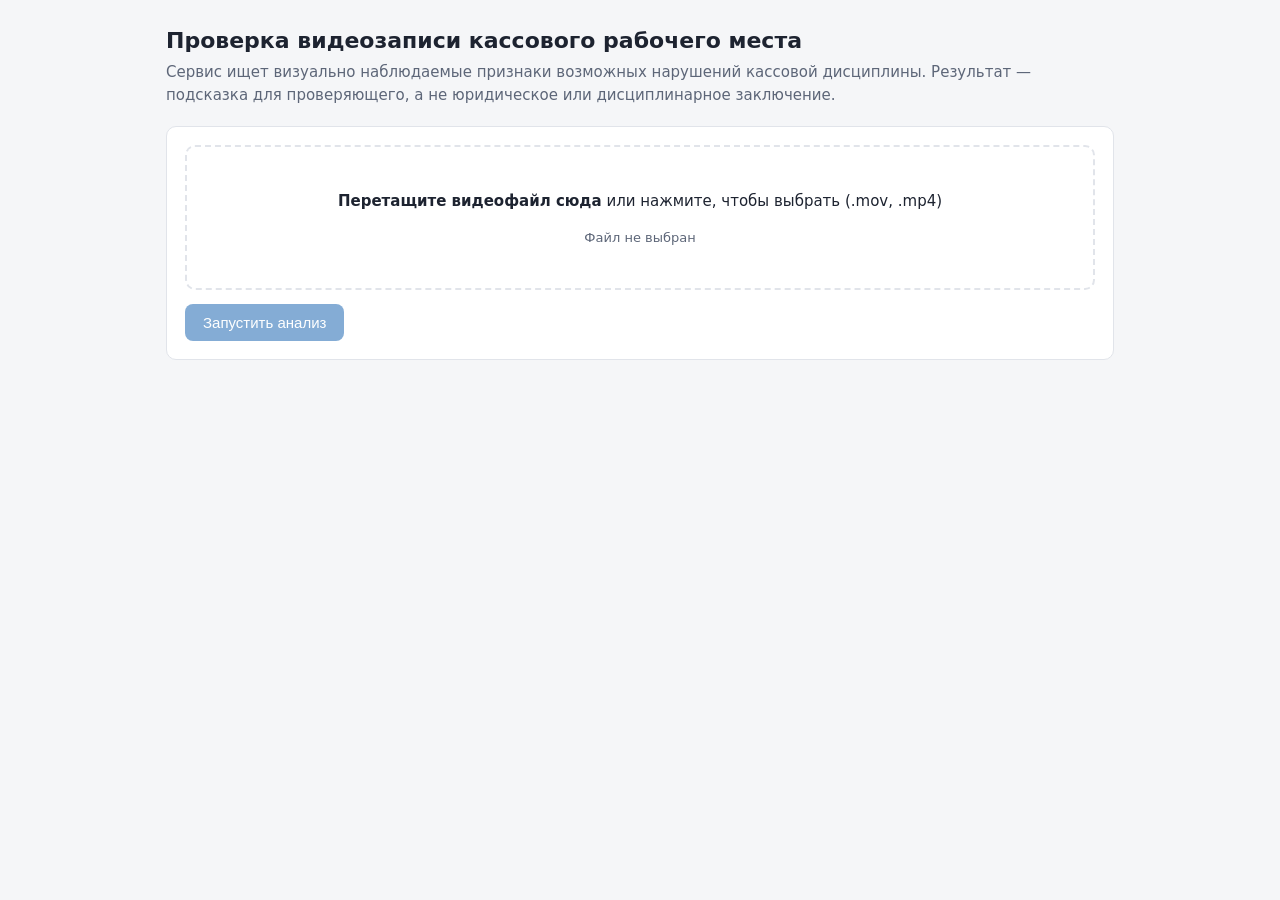
==== app/static/index.html @ f6ee225b "ForteBank Datathon 26: local AI service for cash-desk video review FastAPI service (jury API with X-" ====
<!doctype html>
<html lang="ru">
<head>
<meta charset="utf-8">
<meta name="viewport" content="width=device-width, initial-scale=1">
<title>Проверка кассовой дисциплины</title>
<style>
  :root { --bg:#f5f6f8; --card:#fff; --ink:#1d2330; --muted:#5d6678; --line:#e1e4ea;
          --ok:#1e7a46; --ok-bg:#e6f4ec; --warn:#a4231c; --warn-bg:#fbe9e7; --accent:#0b5cad; }
  @media (prefers-color-scheme: dark) {
    :root { --bg:#14171c; --card:#1d2128; --ink:#e7eaf0; --muted:#a2abbb; --line:#2f3540;
            --ok:#6fd39b; --ok-bg:#163223; --warn:#ff8f85; --warn-bg:#3a1c1a; --accent:#6aa9ff; }
  }
  * { box-sizing: border-box; }
  body { margin:0; font:15px/1.5 system-ui, -apple-system, "Segoe UI", Roboto, sans-serif; background:var(--bg); color:var(--ink); }
  main { max-width: 980px; margin: 0 auto; padding: 24px 16px 64px; }
  h1 { font-size: 22px; margin: 0 0 4px; }
  .sub { color: var(--muted); margin: 0 0 20px; }
  .card { background: var(--card); border: 1px solid var(--line); border-radius: 10px; padding: 18px; margin-bottom: 16px; }
  .drop { border: 2px dashed var(--line); border-radius: 10px; padding: 28px; text-align: center; cursor: pointer; }
  .drop.over { border-color: var(--accent); }
  button { background: var(--accent); color: #fff; border: 0; border-radius: 8px; padding: 10px 18px; font-size: 15px; cursor: pointer; }
  button:disabled { opacity: .5; cursor: default; }
  .bar { height: 8px; background: var(--line); border-radius: 4px; overflow: hidden; margin: 10px 0 6px; }
  .bar > div { height: 100%; width: 0; background: var(--accent); transition: width .4s; }
  .verdict { font-size: 20px; font-weight: 600; padding: 14px 16px; border-radius: 8px; }
  .verdict.ok { background: var(--ok-bg); color: var(--ok); }
  .verdict.bad { background: var(--warn-bg); color: var(--warn); }
  .viol h3 { margin: 0 0 6px; font-size: 17px; }
  .meta { color: var(--muted); font-size: 14px; margin-bottom: 8px; }
  .frames { display: flex; gap: 10px; flex-wrap: wrap; margin: 10px 0; }
  .frames figure { margin: 0; flex: 1 1 200px; max-width: 300px; }
  .frames img { width: 100%; border-radius: 6px; border: 1px solid var(--line); cursor: zoom-in; }
  .frames figcaption { font-size: 13px; color: var(--muted); }
  .rule { font-size: 14px; background: var(--bg); border-radius: 6px; padding: 8px 10px; margin-top: 8px; }
  .rule a { color: var(--accent); word-break: break-all; }
  .note { font-size: 13px; color: var(--muted); }
  .err { color: var(--warn); }
  dialog { border: 0; padding: 0; background: transparent; max-width: 95vw; }
  dialog img { max-width: 95vw; max-height: 92vh; border-radius: 8px; }
  dialog::backdrop { background: rgba(0,0,0,.75); }
</style>
</head>
<body>
<main>
  <h1>Проверка видеозаписи кассового рабочего места</h1>
  <p class="sub">Сервис ищет визуально наблюдаемые признаки возможных нарушений кассовой дисциплины. Результат — подсказка для проверяющего, а не юридическое или дисциплинарное заключение.</p>

  <section class="card" id="upload">
    <div class="drop" id="drop">
      <p><b>Перетащите видеофайл сюда</b> или нажмите, чтобы выбрать (.mov, .mp4)</p>
      <input type="file" id="file" accept=".mov,.mp4,.m4v,.avi,.mkv,video/*" hidden>
      <p class="note" id="fname">Файл не выбран</p>
    </div>
    <p style="margin:14px 0 0"><button id="go" disabled>Запустить анализ</button></p>
  </section>

  <section class="card" id="status" hidden>
    <div id="stage">Загрузка файла…</div>
    <div class="bar"><div id="barfill"></div></div>
    <div class="note" id="statnote"></div>
  </section>

  <section id="result" hidden></section>
</main>
<dialog id="zoom"><img id="zoomimg" alt="Кадр-доказательство"></dialog>

<script>
const $ = (id) => document.getElementById(id);
let chosen = null, timer = null;

function mmss(sec) {
  const s = Math.max(0, Math.round(sec)); const m = Math.floor(s / 60);
  return `${String(m).padStart(2, "0")}:${String(s % 60).padStart(2, "0")}`;
}
function esc(t) { return String(t ?? "").replace(/[&<>"]/g, c => ({"&":"&amp;","<":"&lt;",">":"&gt;",'"':"&quot;"}[c])); }

function pick(f) { chosen = f; $("fname").textContent = f ? `${f.name} (${(f.size/1048576).toFixed(1)} МБ)` : "Файл не выбран"; $("go").disabled = !f; }
$("drop").onclick = () => $("file").click();
$("file").onchange = (e) => pick(e.target.files[0]);
["dragover","dragenter"].forEach(ev => $("drop").addEventListener(ev, e => { e.preventDefault(); $("drop").classList.add("over"); }));
["dragleave","drop"].forEach(ev => $("drop").addEventListener(ev, e => { e.preventDefault(); $("drop").classList.remove("over"); }));
$("drop").addEventListener("drop", e => pick(e.dataTransfer.files[0]));

const STAGES = { queued: "В очереди", analyzing: "Анализ видео", decoding: "Чтение видео", perception: "Поиск людей и предметов",
                 scene: "Определение рабочего места", checks: "Проверка признаков нарушений", report: "Формирование отчёта" };

$("go").onclick = async () => {
  if (!chosen) return;
  $("go").disabled = true; $("result").hidden = true; $("status").hidden = false;
  $("stage").textContent = "Загрузка файла…"; $("barfill").style.width = "3%"; $("statnote").textContent = "";
  const fd = new FormData(); fd.append("file", chosen);
  try {
    const r = await fetch("/ui/analyze", { method: "POST", body: fd });
    const j = await r.json();
    if (!r.ok) throw new Error(j.detail || r.statusText);
    poll(j.job_id);
  } catch (e) { fail(`Не удалось загрузить файл: ${e.message}`); }
};

function poll(id) {
  clearTimeout(timer);
  timer = setTimeout(async () => {
    try {
      const r = await fetch(`/ui/jobs/${id}`); const j = await r.json();
      if (!r.ok) throw new Error(j.detail || r.statusText);
      if (j.status === "processing") {
        $("stage").textContent = STAGES[j.stage] || "Анализ видео";
        $("barfill").style.width = `${Math.max(5, (j.progress || 0) * 100)}%`;
        $("statnote").textContent = (j.queue_position ? `Позиция в очереди: ${j.queue_position}. ` : "") + `Прошло ${j.elapsed_sec || 0} с.`;
        poll(id);
      } else if (j.status === "done") { $("barfill").style.width = "100%"; render(j); }
      else fail(`Обработка не удалась: ${j.error || "неизвестная ошибка"}`);
    } catch (e) { fail(`Ошибка связи с сервисом: ${e.message}`); }
  }, 1500);
}

function fail(msg) { $("stage").innerHTML = `<span class="err">${esc(msg)}</span>`; $("go").disabled = !chosen; }

function render(j) {
  $("status").hidden = true; $("go").disabled = false;
  const v = j.violations || [];
  let h = `<div class="card"><div class="verdict ${j.verdict === "violation" ? "bad" : "ok"}">${
    j.verdict === "violation" ? "Обнаружены признаки возможных нарушений" : "Нарушение не обнаружено"}</div>`;
  if (j.partial) h += `<p class="note">Анализ завершён частично из-за ограничения по времени — часть проверок не выполнена.</p>`;
  if (j.verdict === "violation") h += `<p class="note">Найдено событий: ${v.length}. Проверьте каждое по кадрам и таймкоду.</p>`;
  h += `</div>`;
  v.forEach((x, i) => {
    const refs = (x.rule && x.rule.references) || [];
    h += `<div class="card viol"><h3>${i + 1}. ${esc(x.type)}</h3>
      <div class="meta">Таймкод: <b>${mmss(x.timecode_sec)}</b> (${x.timecode_sec} с)${x.confidence != null ? ` · уверенность: ${Math.round(x.confidence * 100)}%` : ""}</div>
      <div>${esc(x.description.split(/ (Правило|Возможное нарушение требований|Косвенно связано с требованием|Нормативное основание)/)[0])}</div>
      <div class="frames">${(x.evidence_frames || []).map(f => `<figure><img src="data:image/jpeg;base64,${f.image_base64}" alt="Кадр ${mmss(f.timestamp_sec)}"><figcaption>Кадр ${mmss(f.timestamp_sec)} (${f.timestamp_sec} с)</figcaption></figure>`).join("")}</div>
      <div class="rule"><b>Правило и источник:</b> ${refs.length ? refs.map(r => `${esc(r.document)}, ${esc(r.clause)} — ${esc(r.summary)} <a href="${esc(r.url)}" target="_blank" rel="noopener">${esc(r.url)}</a>`).join("<br>") : "нормативное основание не верифицировано"}
      ${x.rule && x.rule.grounding === "weak" ? `<br><span class="note">Основание косвенное или по толкованию.</span>` : ""}</div></div>`;
  });
  $("result").innerHTML = h; $("result").hidden = false;
  document.querySelectorAll(".frames img").forEach(img => img.onclick = () => { $("zoomimg").src = img.src; $("zoom").showModal(); });
}
$("zoom").onclick = () => $("zoom").close();
</script>
</body>
</html>
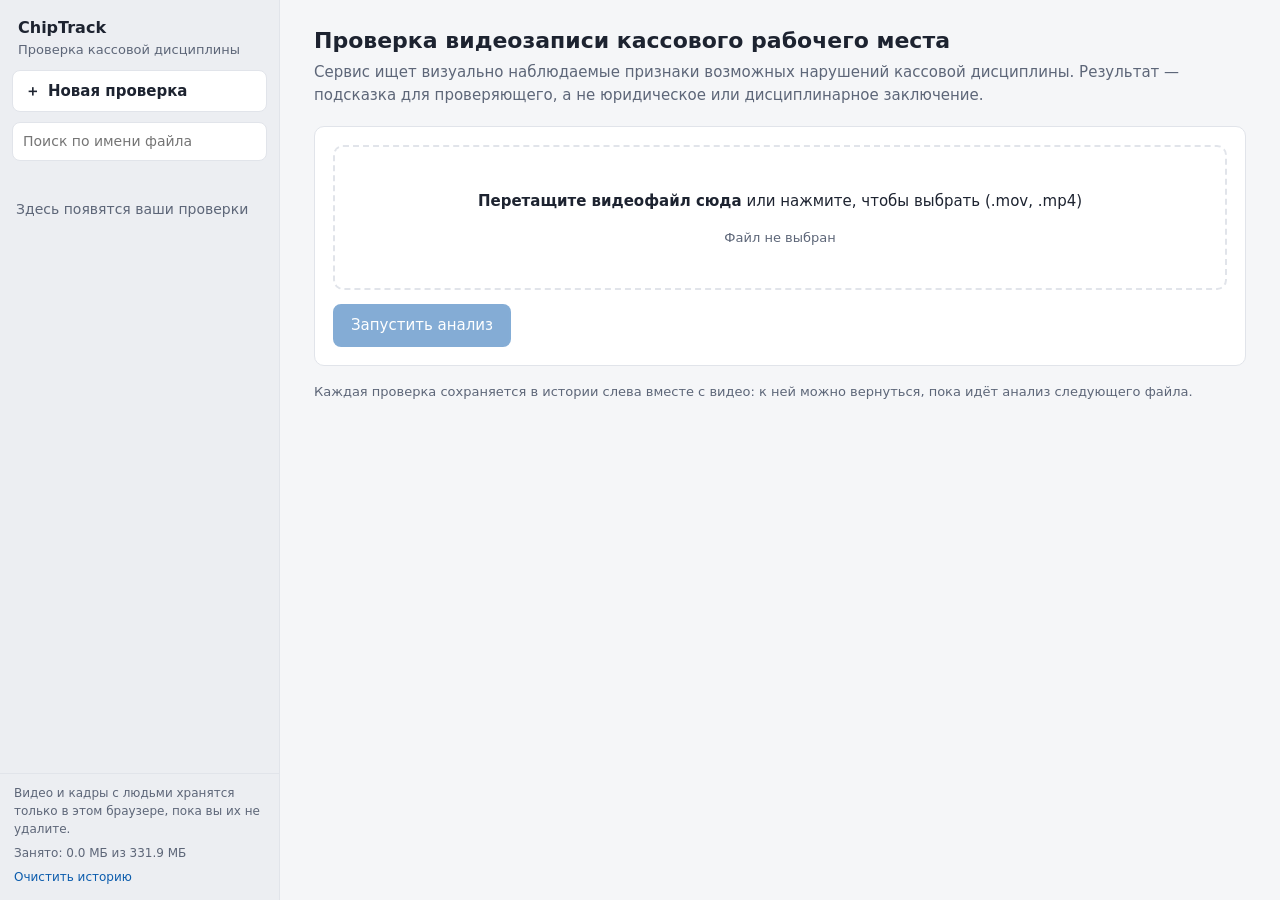
==== commit c66bca38: "Reviewer UI: check history sidebar with saved videos; harden UI origin - Every upload becomes a chec" ====
--- a/app/static/index.html
+++ b/app/static/index.html
@@ -6,138 +6,727 @@
 <title>Проверка кассовой дисциплины</title>
 <style>
   :root { --bg:#f5f6f8; --card:#fff; --ink:#1d2330; --muted:#5d6678; --line:#e1e4ea;
-          --ok:#1e7a46; --ok-bg:#e6f4ec; --warn:#a4231c; --warn-bg:#fbe9e7; --accent:#0b5cad; }
+          --ok:#1e7a46; --ok-bg:#e6f4ec; --warn:#a4231c; --warn-bg:#fbe9e7; --part:#8a5300; --part-bg:#fdf1dc; --accent:#0b5cad;
+          --side:#eceef2; --hover:rgba(20,30,50,.06); --active:#dce3ee; }
   @media (prefers-color-scheme: dark) {
     :root { --bg:#14171c; --card:#1d2128; --ink:#e7eaf0; --muted:#a2abbb; --line:#2f3540;
-            --ok:#6fd39b; --ok-bg:#163223; --warn:#ff8f85; --warn-bg:#3a1c1a; --accent:#6aa9ff; }
+            --ok:#6fd39b; --ok-bg:#163223; --warn:#ff8f85; --warn-bg:#3a1c1a; --part:#ffc56b; --part-bg:#3a2c12; --accent:#6aa9ff;
+            --side:#101317; --hover:rgba(255,255,255,.05); --active:#262d38; }
   }
   * { box-sizing: border-box; }
-  body { margin:0; font:15px/1.5 system-ui, -apple-system, "Segoe UI", Roboto, sans-serif; background:var(--bg); color:var(--ink); }
-  main { max-width: 980px; margin: 0 auto; padding: 24px 16px 64px; }
+  [hidden] { display: none !important; }
+  html, body { height: 100%; }
+  body { margin:0; font:15px/1.5 system-ui, -apple-system, "Segoe UI", Roboto, sans-serif; background:var(--bg); color:var(--ink); overflow:hidden; }
+  .app { display: grid; grid-template-columns: 280px minmax(0, 1fr); height: 100vh; height: 100dvh; }
+
+  /* ---- history sidebar ---- */
+  aside { background: var(--side); border-right: 1px solid var(--line); display: flex; flex-direction: column; min-height: 0; }
+  .side-head { padding: 16px 12px 8px; display: flex; flex-direction: column; gap: 10px; }
+  .brand { font-weight: 700; font-size: 16px; padding: 0 6px; }
+  .brand span { color: var(--muted); font-weight: 400; font-size: 13px; display: block; }
+  .new { display: flex; align-items: center; gap: 8px; width: 100%; background: var(--card); color: var(--ink); border: 1px solid var(--line);
+         border-radius: 8px; padding: 9px 12px; font: inherit; font-weight: 600; cursor: pointer; }
+  .new:hover { border-color: var(--accent); }
+  #search { width: 100%; padding: 8px 10px; border: 1px solid var(--line); border-radius: 8px; background: var(--card); color: var(--ink); font: inherit; font-size: 14px; }
+  #list { flex: 1; overflow-y: auto; padding: 0 8px 12px; }
+  .group { font-size: 12px; font-weight: 600; color: var(--muted); padding: 14px 8px 4px; }
+  .empty { color: var(--muted); font-size: 14px; padding: 16px 8px; }
+  .item { display: flex; align-items: center; border-radius: 8px; }
+  .item:hover { background: var(--hover); }
+  .item.active { background: var(--active); }
+  .item a { flex: 1; min-width: 0; display: flex; align-items: center; gap: 10px; padding: 8px 4px 8px 8px; color: inherit; text-decoration: none; border-radius: 8px; }
+  .txt { min-width: 0; flex: 1; }
+  .name { display: block; white-space: nowrap; overflow: hidden; text-overflow: ellipsis; font-size: 14px; }
+  .sub { display: block; font-size: 12px; color: var(--muted); white-space: nowrap; overflow: hidden; text-overflow: ellipsis; }
+  .dot { width: 10px; height: 10px; border-radius: 50%; flex: none; background: var(--muted); }
+  .dot.bad { background: var(--warn); } .dot.ok { background: var(--ok); } .dot.part { background: var(--part); }
+  .dot.fail { background: transparent; border: 2px solid var(--muted); }
+  .dot.run { background: transparent; border: 2px solid var(--accent); border-top-color: transparent; animation: spin 1s linear infinite; }
+  @keyframes spin { to { transform: rotate(360deg); } }
+  .unseen { width: 7px; height: 7px; border-radius: 50%; background: var(--accent); flex: none; }
+  .del { opacity: 0; background: none; border: 0; color: var(--muted); padding: 4px 8px; margin-right: 4px; border-radius: 6px; font-size: 18px; line-height: 1; cursor: pointer; }
+  .item:hover .del, .item:focus-within .del, .item.active .del { opacity: 1; }
+  .del:hover { color: var(--warn); background: var(--hover); }
+  @media (hover: none) { .del { opacity: 1; } }
+  .side-foot { border-top: 1px solid var(--line); padding: 10px 14px 14px; font-size: 12px; color: var(--muted); }
+  .side-foot p { margin: 0 0 6px; }
+  .link { background: none; border: 0; padding: 0; color: var(--accent); font: inherit; cursor: pointer; }
+
+  /* ---- main area ---- */
+  main { overflow-y: auto; min-width: 0; }
+  .wrap { max-width: 980px; margin: 0 auto; padding: 24px 24px 64px; }
+  .top { display: none; }
   h1 { font-size: 22px; margin: 0 0 4px; }
-  .sub { color: var(--muted); margin: 0 0 20px; }
+  h2 { font-size: 20px; margin: 0; overflow-wrap: anywhere; }
+  .sub-h { color: var(--muted); margin: 0 0 20px; }
   .card { background: var(--card); border: 1px solid var(--line); border-radius: 10px; padding: 18px; margin-bottom: 16px; }
   .drop { border: 2px dashed var(--line); border-radius: 10px; padding: 28px; text-align: center; cursor: pointer; }
-  .drop.over { border-color: var(--accent); }
-  button { background: var(--accent); color: #fff; border: 0; border-radius: 8px; padding: 10px 18px; font-size: 15px; cursor: pointer; }
-  button:disabled { opacity: .5; cursor: default; }
+  .drop.over, .drop:hover { border-color: var(--accent); }
+  .btn { background: var(--accent); color: #fff; border: 0; border-radius: 8px; padding: 10px 18px; font: inherit; cursor: pointer; }
+  .btn:disabled { opacity: .5; cursor: default; }
   .bar { height: 8px; background: var(--line); border-radius: 4px; overflow: hidden; margin: 10px 0 6px; }
   .bar > div { height: 100%; width: 0; background: var(--accent); transition: width .4s; }
+  .check-head { margin-bottom: 14px; }
+  /* ---- test mode (FORTE_DUMMY=1): fake results must never pass for real ones ---- */
+  .sticky { position: sticky; top: 0; z-index: 5; }
+  .testbar { background: repeating-linear-gradient(-45deg, #f5c518 0 14px, #1d2330 14px 28px); padding: 4px; }
+  .testbar div { background: #f5c518; color: #1d2330; font-weight: 700; text-align: center; padding: 8px 12px; border-radius: 4px; font-size: 14px; }
+  .testbar.inline { border-radius: 8px; margin-bottom: 12px; }
+  .testtag { flex: none; background: #f5c518; color: #1d2330; font-size: 10px; font-weight: 700; letter-spacing: .04em; padding: 1px 5px; border-radius: 4px; }
+  .dot.test { background: repeating-linear-gradient(-45deg, #f5c518 0 3px, #1d2330 3px 6px); border: 1px solid #f5c518; }
   .verdict { font-size: 20px; font-weight: 600; padding: 14px 16px; border-radius: 8px; }
   .verdict.ok { background: var(--ok-bg); color: var(--ok); }
   .verdict.bad { background: var(--warn-bg); color: var(--warn); }
+  .verdict.part { background: var(--part-bg); color: var(--part); }
   .viol h3 { margin: 0 0 6px; font-size: 17px; }
+  .viol.flash { outline: 2px solid var(--accent); outline-offset: 2px; }
   .meta { color: var(--muted); font-size: 14px; margin-bottom: 8px; }
   .frames { display: flex; gap: 10px; flex-wrap: wrap; margin: 10px 0; }
   .frames figure { margin: 0; flex: 1 1 200px; max-width: 300px; }
   .frames img { width: 100%; border-radius: 6px; border: 1px solid var(--line); cursor: zoom-in; }
-  .frames figcaption { font-size: 13px; color: var(--muted); }
+  .frames figcaption { font-size: 13px; color: var(--muted); margin-top: 4px; }
   .rule { font-size: 14px; background: var(--bg); border-radius: 6px; padding: 8px 10px; margin-top: 8px; }
   .rule a { color: var(--accent); word-break: break-all; }
   .note { font-size: 13px; color: var(--muted); }
-  .err { color: var(--warn); }
+  .err { color: var(--warn); margin: 0 0 10px; }
+
+  /* ---- player + violation timeline ---- */
+  .player { padding: 12px; }
+  .player video { width: 100%; max-height: 58vh; background: #000; border-radius: 8px; display: block; }
+  .track { position: relative; height: 14px; margin: 14px 6px 4px; background: var(--line); border-radius: 4px; cursor: pointer; }
+  .head { position: absolute; top: -3px; bottom: -3px; width: 2px; background: var(--ink); pointer-events: none; }
+  .mark { position: absolute; top: -5px; width: 12px; height: 24px; transform: translateX(-50%); background: var(--warn);
+          border: 2px solid var(--card); border-radius: 4px; padding: 0; cursor: pointer; }
+  .mark:hover, .mark:focus-visible { transform: translateX(-50%) scale(1.2); }
+  .tc { background: var(--bg); color: var(--accent); border: 1px solid var(--line); border-radius: 6px; padding: 1px 8px;
+        font: 600 14px/1.5 system-ui, -apple-system, "Segoe UI", Roboto, sans-serif; font-variant-numeric: tabular-nums; cursor: pointer; }
+  .tc:hover { border-color: var(--accent); }
+  .frames .tc { font-size: 13px; }
+  .novideo .tc { cursor: default; color: var(--ink); border-color: transparent; }
+
   dialog { border: 0; padding: 0; background: transparent; max-width: 95vw; }
   dialog img { max-width: 95vw; max-height: 92vh; border-radius: 8px; }
   dialog::backdrop { background: rgba(0,0,0,.75); }
+  #toast { position: fixed; left: 50%; bottom: 20px; transform: translateX(-50%); background: var(--ink); color: var(--bg); padding: 10px 16px;
+           border-radius: 8px; font-size: 14px; max-width: calc(100vw - 32px); opacity: 0; pointer-events: none; transition: opacity .2s; z-index: 30; }
+  #toast.show { opacity: 1; }
+  #scrim { display: none; }
+
+  /* ---- phone: the history becomes a drawer ---- */
+  @media (max-width: 800px) {
+    .app { grid-template-columns: minmax(0, 1fr); }
+    aside { position: fixed; inset: 0 auto 0 0; width: min(300px, 85vw); z-index: 20; transform: translateX(-100%); transition: transform .2s; }
+    aside.open { transform: none; box-shadow: 0 0 40px rgba(0,0,0,.3); }
+    #scrim.open { display: block; position: fixed; inset: 0; background: rgba(0,0,0,.4); z-index: 10; }
+    .top { display: flex; align-items: center; gap: 10px; position: sticky; top: 0; z-index: 5; background: var(--bg);
+           border-bottom: 1px solid var(--line); padding: 8px 16px; }
+    .top button { background: none; border: 1px solid var(--line); color: var(--ink); border-radius: 8px; padding: 4px 10px; font-size: 18px; cursor: pointer; }
+    .top span { font-weight: 600; white-space: nowrap; overflow: hidden; text-overflow: ellipsis; }
+    .wrap { padding: 16px 16px 48px; }
+  }
 </style>
 </head>
 <body>
-<main>
-  <h1>Проверка видеозаписи кассового рабочего места</h1>
-  <p class="sub">Сервис ищет визуально наблюдаемые признаки возможных нарушений кассовой дисциплины. Результат — подсказка для проверяющего, а не юридическое или дисциплинарное заключение.</p>
-
-  <section class="card" id="upload">
-    <div class="drop" id="drop">
-      <p><b>Перетащите видеофайл сюда</b> или нажмите, чтобы выбрать (.mov, .mp4)</p>
-      <input type="file" id="file" accept=".mov,.mp4,.m4v,.avi,.mkv,video/*" hidden>
-      <p class="note" id="fname">Файл не выбран</p>
+<div class="app">
+  <aside id="side" aria-label="История проверок">
+    <div class="side-head">
+      <div class="brand">ChipTrack<span>Проверка кассовой дисциплины</span></div>
+      <button class="new" id="newBtn"><span aria-hidden="true">＋</span> Новая проверка</button>
+      <input type="search" id="search" placeholder="Поиск по имени файла" aria-label="Поиск по истории">
     </div>
-    <p style="margin:14px 0 0"><button id="go" disabled>Запустить анализ</button></p>
-  </section>
-
-  <section class="card" id="status" hidden>
-    <div id="stage">Загрузка файла…</div>
-    <div class="bar"><div id="barfill"></div></div>
-    <div class="note" id="statnote"></div>
-  </section>
-
-  <section id="result" hidden></section>
-</main>
+    <nav id="list"></nav>
+    <div class="side-foot">
+      <p>Видео и кадры с людьми хранятся только в этом браузере, пока вы их не удалите.</p>
+      <p id="usage"></p>
+      <p id="storeNote" class="err"></p>
+      <button class="link" id="clearAll">Очистить историю</button>
+    </div>
+  </aside>
+  <div id="scrim"></div>
+
+  <main id="main">
+    <div class="sticky">
+      <div class="testbar" id="testBar" role="alert" hidden><div>ТЕСТОВЫЙ РЕЖИМ — модели не загружены, сервис выдаёт фиктивные результаты. Не используйте их для оценки.</div></div>
+      <header class="top"><button id="menu" aria-label="Открыть историю">☰</button><span id="topTitle">Новая проверка</span></header>
+    </div>
+
+    <div class="wrap" id="viewNew">
+      <h1>Проверка видеозаписи кассового рабочего места</h1>
+      <p class="sub-h">Сервис ищет визуально наблюдаемые признаки возможных нарушений кассовой дисциплины. Результат — подсказка для проверяющего, а не юридическое или дисциплинарное заключение.</p>
+      <section class="card">
+        <div class="drop" id="drop" role="button" tabindex="0">
+          <p><b>Перетащите видеофайл сюда</b> или нажмите, чтобы выбрать (.mov, .mp4)</p>
+          <input type="file" id="file" accept=".mov,.mp4,.m4v,.avi,.mkv,video/*" hidden>
+          <p class="note" id="fname">Файл не выбран</p>
+        </div>
+        <p style="margin:14px 0 0"><button class="btn" id="go" disabled>Запустить анализ</button></p>
+      </section>
+      <p class="note">Каждая проверка сохраняется в истории слева вместе с видео: к ней можно вернуться, пока идёт анализ следующего файла.</p>
+    </div>
+
+    <div class="wrap" id="viewCheck" hidden>
+      <div class="check-head"><h2 id="cTitle"></h2><div class="meta" id="cMeta"></div></div>
+      <section class="card player" id="player">
+        <video id="vid" controls playsinline preload="metadata"></video>
+        <div class="track" id="track" title="Метки — найденные события; нажмите, чтобы перейти"></div>
+        <p class="note" id="vidNote"></p>
+      </section>
+      <section class="card" id="cStatus" hidden>
+        <p class="err" id="cErr" hidden></p>
+        <div id="stage"></div>
+        <div class="bar" id="bar"><div id="barfill"></div></div>
+        <div class="note" id="statnote"></div>
+        <button class="btn" id="rerun" hidden>Проверить заново</button>
+      </section>
+      <section id="cResult"></section>
+    </div>
+  </main>
+</div>
 <dialog id="zoom"><img id="zoomimg" alt="Кадр-доказательство"></dialog>
+<div id="toast" role="status"></div>
 
 <script>
 const $ = (id) => document.getElementById(id);
-let chosen = null, timer = null;
 
 function mmss(sec) {
   const s = Math.max(0, Math.round(sec)); const m = Math.floor(s / 60);
   return `${String(m).padStart(2, "0")}:${String(s % 60).padStart(2, "0")}`;
 }
-function esc(t) { return String(t ?? "").replace(/[&<>"]/g, c => ({"&":"&amp;","<":"&lt;",">":"&gt;",'"':"&quot;"}[c])); }
-
-function pick(f) { chosen = f; $("fname").textContent = f ? `${f.name} (${(f.size/1048576).toFixed(1)} МБ)` : "Файл не выбран"; $("go").disabled = !f; }
-$("drop").onclick = () => $("file").click();
-$("file").onchange = (e) => pick(e.target.files[0]);
-["dragover","dragenter"].forEach(ev => $("drop").addEventListener(ev, e => { e.preventDefault(); $("drop").classList.add("over"); }));
-["dragleave","drop"].forEach(ev => $("drop").addEventListener(ev, e => { e.preventDefault(); $("drop").classList.remove("over"); }));
-$("drop").addEventListener("drop", e => pick(e.dataTransfer.files[0]));
+function esc(t) { return String(t ?? "").replace(/[&<>"']/g, c => ({"&":"&amp;","<":"&lt;",">":"&gt;",'"':"&quot;","'":"&#39;"}[c])); }
+function mb(b) { return b >= 2**30 ? `${(b / 2**30).toFixed(1)} ГБ` : `${(b / 2**20).toFixed(1)} МБ`; }
+function plural(n, one, few, many) {
+  const a = n % 10, b = n % 100;
+  return a === 1 && b !== 11 ? one : a >= 2 && a <= 4 && (b < 12 || b > 14) ? few : many;
+}
+function uid() { return crypto.randomUUID ? crypto.randomUUID() : Date.now().toString(36) + Math.random().toString(36).slice(2); }
+function when(ts) { return new Date(ts).toLocaleString("ru-RU", { day: "numeric", month: "short", hour: "2-digit", minute: "2-digit" }); }
+let toastTimer = null;
+function toast(msg) { $("toast").textContent = msg; $("toast").classList.add("show"); clearTimeout(toastTimer); toastTimer = setTimeout(() => $("toast").classList.remove("show"), 4000); }
+
+// ---- local store: IndexedDB ("checks": records with results, "videos": the uploaded files by check id).
+// Falls back to memory when the browser refuses IndexedDB (some private modes): the page still works, history is lost on close.
+const store = (() => {
+  let dbp = null, persistent = true;
+  const mem = { checks: new Map(), videos: new Map() };
+  function open() {
+    if (!dbp) dbp = new Promise((resolve) => {
+      let req;
+      try { req = indexedDB.open("chiptrack", 1); } catch { resolve(null); return; }
+      req.onupgradeneeded = () => {
+        const d = req.result;
+        if (!d.objectStoreNames.contains("checks")) d.createObjectStore("checks", { keyPath: "id" });
+        if (!d.objectStoreNames.contains("videos")) d.createObjectStore("videos");
+      };
+      req.onsuccess = () => {
+        const d = req.result;
+        // site data cleared or a newer schema opened elsewhere: drop the handle, the next call reopens
+        d.onversionchange = () => { d.close(); dbp = null; };
+        d.onclose = () => { dbp = null; };
+        resolve(d);
+      };
+      req.onerror = () => resolve(null);
+      req.onblocked = () => toast("Закройте другие вкладки сервиса: они мешают открыть историю.");
+    }).then(d => { if (!d) persistent = false; return d; });
+    return dbp;
+  }
+  function txn(d, names, mode, fn) {
+    return new Promise((resolve, reject) => {
+      const t = d.transaction(names, mode); const r = fn(t);
+      t.oncomplete = () => resolve(r ? r.result : undefined);
+      // t.error is only set once the transaction aborts; a failed request carries its own error
+      t.onerror = (e) => reject((e.target && e.target.error) || t.error || new Error("storage error"));
+      t.onabort = () => reject(t.error || new Error("transaction aborted"));
+    });
+  }
+  return {
+    get persistent() { return persistent; },
+    open,
+    async list() { const d = await open(); return d ? txn(d, "checks", "readonly", t => t.objectStore("checks").getAll()) : [...mem.checks.values()]; },
+    async put(rec) { const d = await open(); if (!d) { mem.checks.set(rec.id, structuredClone(rec)); return; } return txn(d, "checks", "readwrite", t => t.objectStore("checks").put(rec)); },
+    async putVideo(id, blob) { const d = await open(); if (!d) { mem.videos.set(id, blob); return; } return txn(d, "videos", "readwrite", t => t.objectStore("videos").put(blob, id)); },
+    async getVideo(id) { const d = await open(); return d ? txn(d, "videos", "readonly", t => t.objectStore("videos").get(id)) : mem.videos.get(id); },
+    async videoIds() { const d = await open(); return d ? txn(d, "videos", "readonly", t => t.objectStore("videos").getAllKeys()) : [...mem.videos.keys()]; },
+    async remove(id) {
+      const d = await open();
+      if (!d) { mem.checks.delete(id); mem.videos.delete(id); return; }
+      return txn(d, ["checks", "videos"], "readwrite", t => { t.objectStore("checks").delete(id); t.objectStore("videos").delete(id); });
+    },
+    async clear() {
+      const d = await open();
+      if (!d) { mem.checks.clear(); mem.videos.clear(); return; }
+      return txn(d, ["checks", "videos"], "readwrite", t => { t.objectStore("checks").clear(); t.objectStore("videos").clear(); });
+    },
+  };
+})();
+
+// ---- app state
+// record: {id, filename, size, created, status: uploading|processing|done|failed, jobId, result, error,
+//          video: pending|saved|failed, videoNote, unseen}; stage/progress/queue/elapsed/offline are live progress only
+const checks = new Map();
+const live = new Map();       // id -> File picked in this tab: plays at once, before (or without) the stored copy
+const pollers = new Map();    // id -> poll timer
+const uploads = new Map();    // id -> XMLHttpRequest still sending the file
+let current = null, chosen = null, videoUrl = null;
 
 const STAGES = { queued: "В очереди", analyzing: "Анализ видео", decoding: "Чтение видео", perception: "Поиск людей и предметов",
                  scene: "Определение рабочего места", checks: "Проверка признаков нарушений", report: "Формирование отчёта" };
-
-$("go").onclick = async () => {
-  if (!chosen) return;
-  $("go").disabled = true; $("result").hidden = true; $("status").hidden = false;
-  $("stage").textContent = "Загрузка файла…"; $("barfill").style.width = "3%"; $("statnote").textContent = "";
-  const fd = new FormData(); fd.append("file", chosen);
-  try {
-    const r = await fetch("/ui/analyze", { method: "POST", body: fd });
-    const j = await r.json();
-    if (!r.ok) throw new Error(j.detail || r.statusText);
-    poll(j.job_id);
-  } catch (e) { fail(`Не удалось загрузить файл: ${e.message}`); }
-};
-
-function poll(id) {
-  clearTimeout(timer);
-  timer = setTimeout(async () => {
-    try {
-      const r = await fetch(`/ui/jobs/${id}`); const j = await r.json();
-      if (!r.ok) throw new Error(j.detail || r.statusText);
-      if (j.status === "processing") {
-        $("stage").textContent = STAGES[j.stage] || "Анализ видео";
-        $("barfill").style.width = `${Math.max(5, (j.progress || 0) * 100)}%`;
-        $("statnote").textContent = (j.queue_position ? `Позиция в очереди: ${j.queue_position}. ` : "") + `Прошло ${j.elapsed_sec || 0} с.`;
-        poll(id);
-      } else if (j.status === "done") { $("barfill").style.width = "100%"; render(j); }
-      else fail(`Обработка не удалась: ${j.error || "неизвестная ошибка"}`);
-    } catch (e) { fail(`Ошибка связи с сервисом: ${e.message}`); }
-  }, 1500);
-}
-
-function fail(msg) { $("stage").innerHTML = `<span class="err">${esc(msg)}</span>`; $("go").disabled = !chosen; }
-
-function render(j) {
-  $("status").hidden = true; $("go").disabled = false;
-  const v = j.violations || [];
-  let h = `<div class="card"><div class="verdict ${j.verdict === "violation" ? "bad" : "ok"}">${
-    j.verdict === "violation" ? "Обнаружены признаки возможных нарушений" : "Нарушение не обнаружено"}</div>`;
-  if (j.partial) h += `<p class="note">Анализ завершён частично из-за ограничения по времени — часть проверок не выполнена.</p>`;
-  if (j.verdict === "violation") h += `<p class="note">Найдено событий: ${v.length}. Проверьте каждое по кадрам и таймкоду.</p>`;
+const UPLOAD_BEAT_MS = 4000;            // an uploading record is re-saved this often while its tab is alive
+const UPLOAD_STALE_MS = 15000;          // ...so on load, one older than this lost its tab mid-upload
+
+// Other tabs of the service share the same IndexedDB: tell them about every change, so they neither show
+// a stale list nor write back a check that was deleted here.
+const bc = "BroadcastChannel" in window ? new BroadcastChannel("chiptrack") : null;
+function announce(msg) { try { if (bc) bc.postMessage(msg); } catch (e) { console.error(e); } }
+
+async function save(rec) {
+  if (!checks.has(rec.id)) return;        // deleted while an async step was still running
+  try { await store.put(rec); announce({ type: "put", rec }); }
+  catch (e) { console.error(e); toast(`Не удалось сохранить историю: ${String((e && e.name) || e)}`); }
+}
+
+function kind(r) {
+  if (r.status === "uploading" || r.status === "processing") return "run";
+  if (r.status === "failed") return "fail";
+  const v = r.result && r.result.verdict;
+  if (v === "violation") return "bad";
+  // only an explicit, complete "no_violation" is shown as clean; anything else must be reviewed by hand
+  return v === "no_violation" && !r.result.partial ? "ok" : "part";
+}
+function isTest(r) { return r.status === "done" && !!(r.result && r.result.dummy); }
+function summary(r) {
+  if (isTest(r)) return "тестовый режим, результат фиктивный";
+  switch (kind(r)) {
+    case "run": return r.status === "uploading" ? `Загрузка ${Math.round((r.progress || 0) * 100)}%` : "Анализ…";
+    case "fail": return "Не выполнена";
+    case "bad": {
+      const n = (r.result.violations || []).length;
+      return `${n} ${plural(n, "нарушение", "нарушения", "нарушений")}${r.result.partial ? ", неполная" : ""}`;
+    }
+    case "part": return "Проверка неполная";
+    default: return "Нарушений не найдено";
+  }
+}
+function group(ts) {
+  const d = new Date(); d.setHours(0, 0, 0, 0); const today = d.getTime();
+  return ts >= today ? "Сегодня" : ts >= today - 864e5 ? "Вчера" : ts >= today - 6 * 864e5 ? "Последние 7 дней" : "Ранее";
+}
+
+// ---- sidebar
+function renderList() {
+  const q = $("search").value.trim().toLowerCase();
+  const items = [...checks.values()].filter(r => !q || r.filename.toLowerCase().includes(q)).sort((a, b) => b.created - a.created);
+  let h = "", last = null;
+  for (const r of items) {
+    const g = group(r.created);
+    if (g !== last) { h += `<div class="group">${g}</div>`; last = g; }
+    let k = "fail", s = "Запись повреждена", test = false;   // one damaged record must not blank the whole list
+    try { k = kind(r); s = summary(r); test = isTest(r); } catch (e) { console.error(e); }
+    h += `<div class="item${r.id === current ? " active" : ""}" data-id="${esc(r.id)}">
+      <a href="#/c/${esc(r.id)}"${r.id === current ? ` aria-current="page"` : ""}><span class="dot ${test ? "test" : k}"></span>
+        <span class="txt"><span class="name" title="${esc(r.filename)}">${esc(r.filename)}</span>
+        <span class="sub">${esc(when(r.created))} · ${esc(s)}</span></span>
+        ${test ? `<span class="testtag" title="Результат тестового режима, без моделей">ТЕСТ</span>` : ""}
+        ${r.unseen ? `<span class="unseen" title="Новый результат"></span>` : ""}</a>
+      <button class="del" data-del="${esc(r.id)}" title="Удалить" aria-label="Удалить проверку ${esc(r.filename)}">×</button></div>`;
+  }
+  $("list").innerHTML = h || `<p class="empty">${q ? "Ничего не найдено" : "Здесь появятся ваши проверки"}</p>`;
+}
+function paintItem(r) {          // progress ticks: touch one line instead of rebuilding the list (keeps focus and hover)
+  const el = $("list").querySelector(`.item[data-id="${CSS.escape(r.id)}"] .sub`);
+  if (el) el.textContent = `${when(r.created)} · ${summary(r)}`;
+}
+$("list").addEventListener("click", e => {
+  const b = e.target.closest("[data-del]");
+  if (b) removeCheck(b.dataset.del);
+});
+$("search").addEventListener("input", renderList);
+
+async function updateUsage() {
+  if (!navigator.storage || !navigator.storage.estimate) return;
+  try { const { usage, quota } = await navigator.storage.estimate(); $("usage").textContent = `Занято: ${mb(usage)} из ${mb(quota)}`; }
+  catch { /* informational only */ }
+}
+
+// ---- routing: #/c/<id> shows a check, anything else the upload view
+function go(id) { location.hash = id ? `#/c/${id}` : "#/"; }
+function route() {
+  const m = location.hash.match(/^#\/c\/([\w-]+)$/);
+  closeDrawer();
+  if (!(m && checks.has(m[1]))) { showNew(); return; }
+  showCheck(m[1]).catch(e => { console.error(e); toast(`Не удалось показать проверку: ${e.message}`); });
+}
+addEventListener("hashchange", route);
+
+function showNew() {
+  current = null; stopVideo();
+  $("viewCheck").hidden = true; $("viewNew").hidden = false;
+  $("topTitle").textContent = "Новая проверка"; document.title = "Проверка кассовой дисциплины";
+  renderList();
+}
+
+async function showCheck(id) {
+  const rec = checks.get(id);
+  current = id;
+  $("viewNew").hidden = true; $("viewCheck").hidden = false;
+  if (rec.unseen) { rec.unseen = false; save(rec); }
+  renderList();
+  $("cTitle").textContent = rec.filename; $("topTitle").textContent = rec.filename;
+  document.title = `Проверка от ${when(rec.created)}`;   // not the file name: titles go to browser history and sync
+  $("cMeta").textContent = `${when(rec.created)} · ${mb(rec.size)}`;
+  $("main").scrollTop = 0;
+  paintCheck(rec);
+  await loadVideo(rec);
+}
+
+// ---- player
+const vid = $("vid");
+let loadToken = 0, pendingSeek = null;
+function stopVideo() {
+  loadToken++;                                // any loadVideo still awaiting its blob is now stale
+  if (pendingSeek) { vid.removeEventListener("loadedmetadata", pendingSeek); pendingSeek = null; }
+  vid.pause(); vid.removeAttribute("src"); vid.load();
+  if (videoUrl) URL.revokeObjectURL(videoUrl);
+  videoUrl = null;
+}
+async function loadVideo(rec) {
+  stopVideo();
+  const token = loadToken;
+  $("vidNote").textContent = "";
+  let blob = live.get(rec.id);
+  if (!blob && rec.video === "saved") {
+    try { blob = await store.getVideo(rec.id); } catch (e) { console.error(e); }
+  }
+  if (token !== loadToken || current !== rec.id) return;   // another check (or the same one again) was opened meanwhile
+  $("viewCheck").classList.toggle("novideo", !blob);
+  vid.hidden = $("track").hidden = !blob;
+  if (blob) { videoUrl = URL.createObjectURL(blob); vid.src = videoUrl; }
+  else $("vidNote").textContent = rec.videoNote || "Видео этой проверки не сохранено в браузере. Таймкоды и кадры-доказательства доступны ниже.";
+  renderTrack();
+}
+vid.addEventListener("error", () => {
+  if (videoUrl) $("vidNote").textContent = "Браузер не может воспроизвести этот видеоформат (например, HEVC в .mov). Таймкоды и кадры-доказательства доступны ниже.";
+});
+vid.addEventListener("loadedmetadata", renderTrack);
+vid.addEventListener("timeupdate", moveHead);
+
+function renderTrack() {
+  const rec = checks.get(current);
+  const dur = Number.isFinite(vid.duration) && vid.duration > 0 ? vid.duration : rec && rec.result && rec.result.video_duration_sec;
+  const vs = rec && rec.status === "done" ? rec.result.violations || [] : [];
+  $("track").innerHTML = `<div class="head" id="head"></div>` + (dur ? vs.map((x, i) =>
+    `<button class="mark" style="left:${Math.min(100, Math.max(0, x.timecode_sec / dur * 100))}%" data-t="${Number(x.timecode_sec)}" data-i="${i}"
+       title="${i + 1}. ${esc(x.type)} — ${mmss(x.timecode_sec)}" aria-label="Перейти к событию ${i + 1}: ${esc(x.type)}, ${mmss(x.timecode_sec)}"></button>`).join("") : "");
+  moveHead();
+}
+function moveHead() {
+  const h = $("head");
+  if (h) h.style.left = vid.duration > 0 ? `${vid.currentTime / vid.duration * 100}%` : "0";
+}
+$("track").addEventListener("click", e => {
+  if (e.target.closest("[data-t]") || !(vid.duration > 0)) return;
+  const r = $("track").getBoundingClientRect();
+  vid.currentTime = Math.min(1, Math.max(0, (e.clientX - r.left) / r.width)) * vid.duration;
+});
+
+function seek(t, i) {
+  if (!videoUrl || !Number.isFinite(t)) return;
+  const jump = () => { pendingSeek = null; vid.currentTime = Math.max(0, t); vid.pause(); };
+  if (pendingSeek) vid.removeEventListener("loadedmetadata", pendingSeek);
+  pendingSeek = null;
+  if (vid.readyState >= 1) jump();
+  else { pendingSeek = jump; vid.addEventListener("loadedmetadata", jump, { once: true }); }
+  const top = $("player").getBoundingClientRect().top;
+  if (top < 0 || top > innerHeight * 0.4) $("player").scrollIntoView({ behavior: "smooth", block: "start" });
+  const card = i != null && $(`viol${i}`);
+  if (card) { card.classList.remove("flash"); void card.offsetWidth; card.classList.add("flash"); setTimeout(() => card.classList.remove("flash"), 1600); }
+}
+
+// ---- check view
+function paintCheck(rec) { paintStatus(rec); paintResult(rec); renderTrack(); }
+
+function paintStatus(rec) {
+  const box = $("cStatus");
+  box.hidden = rec.status === "done";
+  if (rec.status === "done") return;
+  const failed = rec.status === "failed";
+  $("cErr").hidden = !failed; $("rerun").hidden = !(failed && canRerun(rec));
+  $("stage").hidden = $("bar").hidden = $("statnote").hidden = failed;
+  if (failed) { $("cErr").textContent = rec.error || "Обработка не удалась"; return; }
+  const up = rec.status === "uploading";
+  const p = up ? rec.progress || 0 : Math.max(0.05, rec.progress || 0);
+  $("stage").textContent = up ? `Загрузка файла… ${Math.round(p * 100)}%` : STAGES[rec.stage] || "Анализ видео";
+  $("barfill").style.width = `${p * 100}%`;
+  $("statnote").textContent = up ? "Не закрывайте вкладку, пока файл загружается." :
+    rec.offline ? "Нет связи с сервисом, повторяю запрос…" :
+    (rec.queue ? `Позиция в очереди: ${rec.queue}. ` : "") + `Прошло ${rec.elapsed || 0} с. Можно загрузить следующее видео — результат появится в истории.`;
+}
+
+function safeUrl(u) { return /^https?:\/\//i.test(String(u || "")) ? u : null; }
+
+function paintResult(rec) {
+  if (rec.status !== "done") { $("cResult").innerHTML = ""; return; }
+  const j = rec.result, v = j.violations || [], k = kind(rec);
+  let h = `<div class="card">${isTest(rec) ? `<div class="testbar inline" role="alert"><div>ТЕСТОВЫЙ РЕЖИМ — результат выдан без моделей (FORTE_DUMMY=1) и не отражает содержимое видео.</div></div>` : ""}<div class="verdict ${k}">${
+    k === "part" ? "Проверка неполная — отсутствие нарушений не подтверждено" :
+    k === "bad" ? "Обнаружены признаки возможных нарушений" : "Нарушение не обнаружено"}</div>`;
+  if (j.partial) h += `<p class="note">Анализ выполнен не полностью (ограничение по времени или ошибка обработки) — часть проверок не выполнена, просмотрите видео вручную.</p>`;
+  if (k === "bad") h += `<p class="note">Найдено событий: ${v.length}. Нажмите на таймкод, чтобы перемотать видео к событию.</p>`;
   h += `</div>`;
   v.forEach((x, i) => {
     const refs = (x.rule && x.rule.references) || [];
-    h += `<div class="card viol"><h3>${i + 1}. ${esc(x.type)}</h3>
-      <div class="meta">Таймкод: <b>${mmss(x.timecode_sec)}</b> (${x.timecode_sec} с)${x.confidence != null ? ` · уверенность: ${Math.round(x.confidence * 100)}%` : ""}</div>
-      <div>${esc(x.description.split(/ (Правило|Возможное нарушение требований|Косвенно связано с требованием|Нормативное основание)/)[0])}</div>
-      <div class="frames">${(x.evidence_frames || []).map(f => `<figure><img src="data:image/jpeg;base64,${f.image_base64}" alt="Кадр ${mmss(f.timestamp_sec)}"><figcaption>Кадр ${mmss(f.timestamp_sec)} (${f.timestamp_sec} с)</figcaption></figure>`).join("")}</div>
-      <div class="rule"><b>Правило и источник:</b> ${refs.length ? refs.map(r => `${esc(r.document)}, ${esc(r.clause)} — ${esc(r.summary)} <a href="${esc(r.url)}" target="_blank" rel="noopener">${esc(r.url)}</a>`).join("<br>") : "нормативное основание не верифицировано"}
+    const t = Number(x.timecode_sec);
+    h += `<div class="card viol" id="viol${i}"><h3>${i + 1}. ${esc(x.type)}</h3>
+      <div class="meta">Таймкод: <button class="tc" data-t="${t}" data-i="${i}" title="Перемотать видео">▶ ${mmss(t)}</button> (${esc(t)} с)${x.confidence != null ? ` · уверенность: ${Math.round(x.confidence * 100)}%` : ""}</div>
+      <div>${esc(String(x.description || "").split(/ (Правило|Возможное нарушение требований|Косвенно связано с требованием|Нормативное основание)/)[0])}</div>
+      <div class="frames">${(x.evidence_frames || []).map(f => `<figure><img src="data:image/jpeg;base64,${esc(f.image_base64)}" alt="Кадр ${mmss(f.timestamp_sec)}">
+        <figcaption><button class="tc" data-t="${Number(f.timestamp_sec)}" data-i="${i}" title="Перемотать видео">▶ ${mmss(f.timestamp_sec)}</button> (${esc(f.timestamp_sec)} с)</figcaption></figure>`).join("")}</div>
+      <div class="rule"><b>Правило и источник:</b> ${refs.length ? refs.map(r => {
+        const u = safeUrl(r.url);
+        return `${esc(r.document)}, ${esc(r.clause)} — ${esc(r.summary)}${u ? ` <a href="${esc(u)}" target="_blank" rel="noopener noreferrer">${esc(u)}</a>` : ""}`;
+      }).join("<br>") : "нормативное основание не верифицировано"}
       ${x.rule && x.rule.grounding === "weak" ? `<br><span class="note">Основание косвенное или по толкованию.</span>` : ""}</div></div>`;
   });
-  $("result").innerHTML = h; $("result").hidden = false;
-  document.querySelectorAll(".frames img").forEach(img => img.onclick = () => { $("zoomimg").src = img.src; $("zoom").showModal(); });
-}
+  $("cResult").innerHTML = h;
+}
+
+$("viewCheck").addEventListener("click", e => {
+  const b = e.target.closest("[data-t]");
+  if (b) { seek(Number(b.dataset.t), b.dataset.i); return; }
+  const img = e.target.closest(".frames img");
+  if (img) { $("zoomimg").src = img.src; $("zoom").showModal(); }
+});
 $("zoom").onclick = () => $("zoom").close();
+$("rerun").onclick = () => { const r = checks.get(current); if (r) rerun(r); };
+
+// ---- upload + polling
+function pick(f) { chosen = f || null; $("fname").textContent = f ? `${f.name} (${mb(f.size)})` : "Файл не выбран"; $("go").disabled = !f; }
+$("drop").onclick = () => $("file").click();
+$("drop").onkeydown = e => { if (e.key === "Enter" || e.key === " ") { e.preventDefault(); $("file").click(); } };
+$("file").onchange = e => pick(e.target.files[0]);
+["dragover", "dragenter"].forEach(ev => $("drop").addEventListener(ev, e => { e.preventDefault(); $("drop").classList.add("over"); }));
+["dragleave", "drop"].forEach(ev => $("drop").addEventListener(ev, e => { e.preventDefault(); $("drop").classList.remove("over"); }));
+$("drop").addEventListener("drop", e => pick(e.dataTransfer.files[0]));
+$("go").onclick = () => { if (!chosen) return; const f = chosen; pick(null); $("file").value = ""; startCheck(f); };
+
+async function startCheck(file) {
+  const rec = { id: uid(), filename: file.name || "video", size: file.size, created: Date.now(), status: "uploading", progress: 0,
+                video: "pending", beat: Date.now() };
+  live.set(rec.id, file);
+  checks.set(rec.id, rec);
+  await save(rec);
+  if (checks.get(rec.id) !== rec) return;    // deleted (or history cleared) while it was being saved
+  go(rec.id);
+  upload(rec, file);
+  keepVideo(rec, file);
+}
+
+async function keepVideo(rec, file) {
+  try {
+    await store.putVideo(rec.id, file);
+    rec.video = "saved";
+  } catch (e) {
+    console.error(e);
+    rec.video = "failed";
+    rec.videoNote = e && e.name === "QuotaExceededError"
+      ? "Не хватило места в браузере — видео не сохранено (удалите старые проверки). Таймкоды и кадры-доказательства доступны ниже."
+      : `Видео не удалось сохранить в браузере (${String((e && e.name) || e)}). Таймкоды и кадры-доказательства доступны ниже.`;
+  }
+  if (!checks.has(rec.id)) { store.remove(rec.id).catch(() => {}); return; }   // deleted while the copy was being written
+  await save(rec);
+  updateUsage();
+}
+
+function upload(rec, file) {
+  const fd = new FormData(); fd.append("file", file, rec.filename);
+  const x = new XMLHttpRequest();
+  uploads.set(rec.id, x);
+  x.open("POST", "/ui/analyze");
+  x.upload.onprogress = e => {
+    if (!e.lengthComputable) return;
+    rec.progress = e.loaded / e.total;
+    if (Date.now() - (rec.beat || 0) > UPLOAD_BEAT_MS) { rec.beat = Date.now(); save(rec); }   // "this tab is still uploading"
+    paintItem(rec);
+    if (rec.id === current) paintStatus(rec);
+  };
+  x.onload = () => {
+    uploads.delete(rec.id);
+    let j = {};
+    try { j = JSON.parse(x.responseText) || {}; } catch { /* proxy error pages are not JSON */ }
+    if (x.status >= 200 && x.status < 300 && j.job_id) {
+      Object.assign(rec, { status: "processing", jobId: j.job_id, stage: "queued", progress: 0 });
+      save(rec); paintItem(rec);
+      if (rec.id === current) paintStatus(rec);
+      poll(rec.id);
+    } else {
+      const busy = x.status === 429 ? " Подождите минуту и нажмите «Проверить заново»." : "";
+      finish(rec, "failed", null, `Не удалось загрузить файл: ${j.detail || x.statusText || `HTTP ${x.status}`}.${busy}`);
+    }
+  };
+  x.onerror = () => { uploads.delete(rec.id); finish(rec, "failed", null, "Не удалось загрузить файл: ошибка сети."); };
+  x.onabort = () => uploads.delete(rec.id);
+  x.send(fd);
+}
+
+// Only the service's own "job not found" proves a job is gone: network errors, proxy/tunnel error pages
+// and 5xx are retried with backoff for as long as the page is open (the result stays on the server for 6 h).
+function poll(id, misses = 0) {
+  clearTimeout(pollers.get(id));
+  if (!checks.has(id)) { pollers.delete(id); return; }
+  pollers.set(id, setTimeout(async () => {
+    const rec = checks.get(id);
+    if (!rec || rec.status !== "processing") { pollers.delete(id); return; }
+    let r = null, j = null;
+    try {
+      r = await fetch(`/ui/jobs/${encodeURIComponent(rec.jobId)}`);
+      j = await r.json().catch(() => null);
+    } catch (e) { r = null; }
+    if (checks.get(id) !== rec || rec.status !== "processing") return;
+    try {
+      if (r && r.status === 404 && j && j.detail === "job not found") {
+        finish(rec, "failed", null, "Сервис больше не хранит эту задачу (прошло более 6 часов или сервис перезапускался). Запустите проверку заново.");
+      } else if (!r || !r.ok || !j || typeof j !== "object") {
+        rec.offline = true;
+        poll(id, misses + 1);
+      } else if (j.status === "processing") {
+        Object.assign(rec, { offline: false, stage: j.stage, progress: j.progress || 0, queue: j.queue_position, elapsed: j.elapsed_sec });
+        poll(id);
+      } else if (j.status === "done") {
+        if (j.verdict === "violation" || j.verdict === "no_violation") finish(rec, "done", j);
+        else finish(rec, "failed", null, "Сервис вернул результат без вердикта — просмотрите видео вручную или запустите проверку заново.");
+        return;
+      } else {
+        finish(rec, "failed", null, `Обработка не удалась: ${j.error || "неизвестная ошибка"}`);
+        return;
+      }
+      if (rec.id === current) paintStatus(rec);
+    } catch (e) {               // a rendering error must not end the polling chain
+      console.error(e);
+      if (rec.status === "processing") poll(id, misses + 1);   // poll() replaces any timer already set
+    }
+  }, misses ? Math.min(30000, 3000 * misses) : 1500));
+}
+
+function finish(rec, status, result, error) {
+  clearTimeout(pollers.get(rec.id)); pollers.delete(rec.id);
+  if (!checks.has(rec.id)) return;
+  Object.assign(rec, { status, result: result || null, error: error || null, finished: Date.now(), offline: false });
+  if (rec.id !== current) rec.unseen = true;
+  save(rec); renderList();
+  if (rec.id === current) paintCheck(rec);
+}
+
+function canRerun(rec) { return live.has(rec.id) || rec.video === "saved"; }
+async function rerun(rec) {
+  if (rec.status !== "failed") return;       // double click: the first one already started the upload
+  const before = { status: rec.status, error: rec.error };
+  Object.assign(rec, { status: "uploading", progress: 0, error: null, result: null, jobId: null, unseen: false, beat: Date.now() });
+  renderList();
+  if (rec.id === current) paintCheck(rec);
+  let file = live.get(rec.id);
+  if (!file) { try { file = await store.getVideo(rec.id); } catch (e) { console.error(e); } }
+  if (checks.get(rec.id) !== rec) return;    // deleted while the video was being read
+  if (!file) {
+    Object.assign(rec, before);
+    renderList();
+    if (rec.id === current) paintCheck(rec);
+    toast("Видео этой проверки не сохранено — загрузите файл заново.");
+    return;
+  }
+  save(rec);
+  upload(rec, file);
+}
+
+function forget(id) {           // drop a check from this tab (stops its upload and polling)
+  const x = uploads.get(id); if (x) x.abort();
+  clearTimeout(pollers.get(id)); pollers.delete(id);
+  live.delete(id); checks.delete(id);
+}
+
+// best effort: the service would drop the result (evidence frames) after 6 h anyway
+function dropJob(rec) {
+  if (rec && rec.jobId) fetch(`/ui/jobs/${encodeURIComponent(rec.jobId)}`, { method: "DELETE", keepalive: true }).catch(() => {});
+}
+
+async function removeCheck(id) {
+  const rec = checks.get(id);
+  if (!rec || !confirm(`Удалить проверку «${rec.filename}» вместе с сохранённым видео?`)) return;
+  dropJob(rec);
+  forget(id);
+  try { await store.remove(id); announce({ type: "del", id }); }
+  catch (e) { console.error(e); toast("Не удалось удалить из хранилища браузера."); }
+  if (current === id) go(null); else renderList();
+  updateUsage();
+}
+
+$("clearAll").onclick = async () => {
+  if (!checks.size || !confirm("Удалить всю историю проверок и сохранённые видео из этого браузера?")) return;
+  checks.forEach(dropJob);
+  [...checks.keys()].forEach(forget);
+  try { await store.clear(); announce({ type: "clear" }); }
+  catch (e) { console.error(e); toast("Не удалось очистить хранилище браузера."); }
+  go(null); route(); updateUsage();
+};
+
+if (bc) bc.onmessage = ({ data }) => {
+  if (!data || typeof data !== "object") return;
+  if (data.type === "put" && data.rec && data.rec.id) {
+    const id = data.rec.id;
+    if (uploads.has(id)) return;             // this tab owns the upload: its own state is the newest
+    const mine = checks.get(id);
+    if (mine) Object.assign(mine, data.rec); else checks.set(id, data.rec);   // keep object identity for in-flight steps
+    const rec = checks.get(id);
+    if (rec.status === "processing" && rec.jobId && !pollers.has(id)) poll(id);
+    renderList();
+    if (current === id) paintCheck(rec);
+  } else if (data.type === "del" && checks.has(data.id)) {
+    forget(data.id);
+    if (current === data.id) go(null); else renderList();
+  } else if (data.type === "clear") {
+    [...checks.keys()].forEach(forget);
+    go(null); route();
+  }
+  updateUsage();
+};
+
+// ---- drawer (phone)
+function closeDrawer() { $("side").classList.remove("open"); $("scrim").classList.remove("open"); }
+$("menu").onclick = () => { $("side").classList.add("open"); $("scrim").classList.add("open"); };
+$("scrim").onclick = closeDrawer;
+addEventListener("keydown", e => { if (e.key === "Escape") closeDrawer(); });
+$("newBtn").onclick = () => { if (location.hash === "#/" || !location.hash) route(); else go(null); };
+
+addEventListener("beforeunload", e => { if (uploads.size) { e.preventDefault(); e.returnValue = ""; } });
+
+// the service itself runs without models: say so on every screen, not only on finished results
+fetch("/health").then(r => r.json()).then(h => {
+  if (!h || h.dummy !== true) return;
+  $("testBar").hidden = false;
+}).catch(() => { /* health is informational here */ });
+
+(async function init() {
+  await store.open();
+  let saved = [], videoIds = [];
+  try { saved = await store.list(); videoIds = await store.videoIds(); }
+  catch (e) { console.error(e); toast("Не удалось прочитать историю проверок."); }
+  const withVideo = new Set(videoIds);
+  for (const r of saved) {
+    checks.set(r.id, r);
+    let dirty = false;
+    // the tab was closed between writing the video and recording that it was written
+    if (r.video === "pending") { r.video = withVideo.has(r.id) ? "saved" : "failed"; dirty = true; }
+    // no heartbeat from the uploading tab: it was closed mid-upload and the server never got the file
+    if (r.status === "uploading" && Date.now() - (r.beat || 0) > UPLOAD_STALE_MS) {
+      Object.assign(r, { status: "failed", error: "Загрузка прервалась: вкладка была закрыта или перезагружена. Запустите проверку заново." });
+      dirty = true;
+    } else if (r.status === "processing" && r.jobId) poll(r.id);
+    if (dirty) save(r);
+  }
+  // videos whose check record was never written or already removed
+  for (const id of withVideo) if (!checks.has(id)) store.remove(id).catch(() => {});
+  if (!store.persistent) $("storeNote").textContent = "Браузер не дал доступ к хранилищу: история пропадёт после закрытия вкладки.";
+  updateUsage();
+  route();
+})();
 </script>
 </body>
 </html>
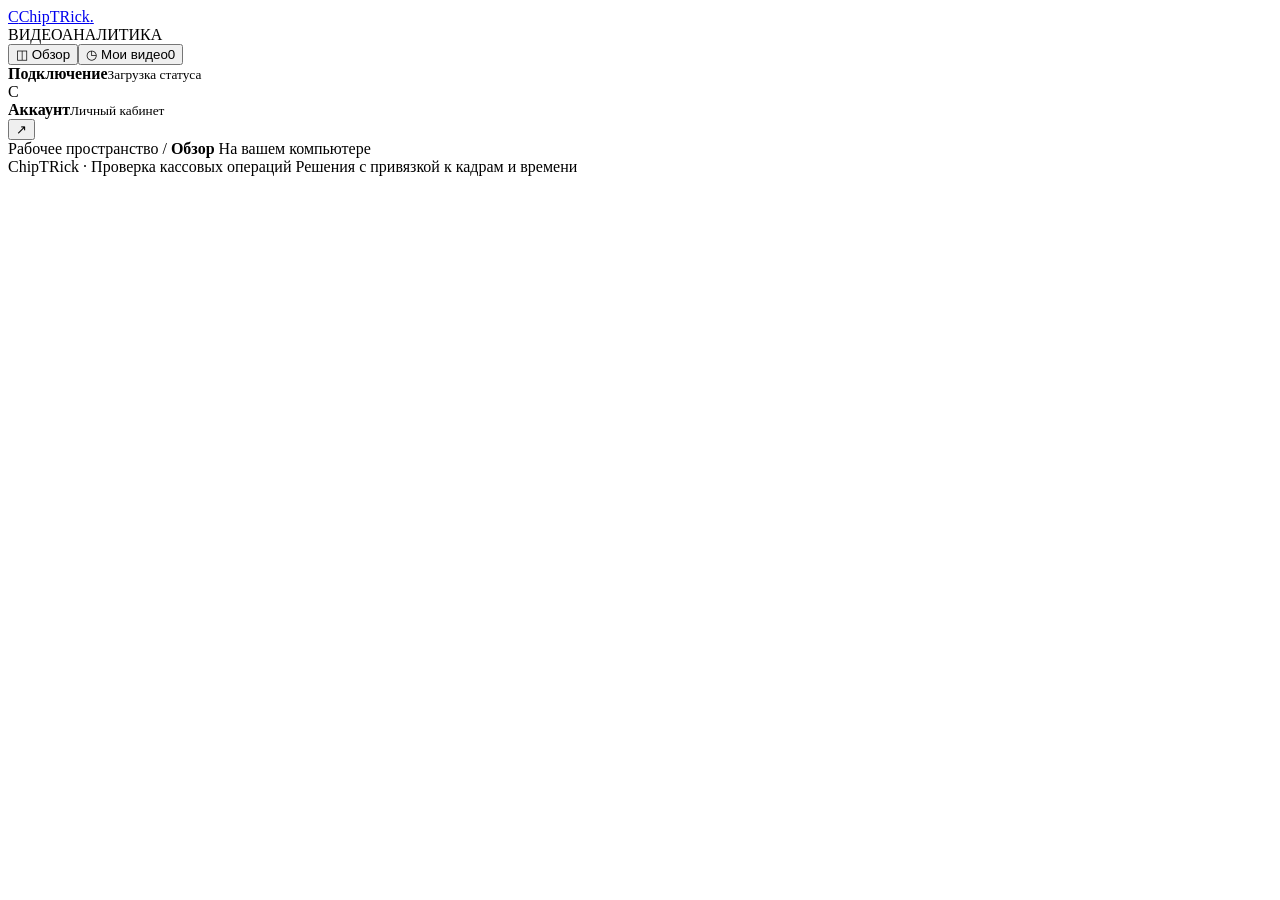
==== commit 52949b3a: "Deliver ChipTRick web app, training workflow, jury API and public launch tools" ====
--- a/app/static/index.html
+++ b/app/static/index.html
@@ -1,732 +1,9 @@
 <!doctype html>
-<html lang="ru">
-<head>
-<meta charset="utf-8">
-<meta name="viewport" content="width=device-width, initial-scale=1">
-<title>Проверка кассовой дисциплины</title>
-<style>
-  :root { --bg:#f5f6f8; --card:#fff; --ink:#1d2330; --muted:#5d6678; --line:#e1e4ea;
-          --ok:#1e7a46; --ok-bg:#e6f4ec; --warn:#a4231c; --warn-bg:#fbe9e7; --part:#8a5300; --part-bg:#fdf1dc; --accent:#0b5cad;
-          --side:#eceef2; --hover:rgba(20,30,50,.06); --active:#dce3ee; }
-  @media (prefers-color-scheme: dark) {
-    :root { --bg:#14171c; --card:#1d2128; --ink:#e7eaf0; --muted:#a2abbb; --line:#2f3540;
-            --ok:#6fd39b; --ok-bg:#163223; --warn:#ff8f85; --warn-bg:#3a1c1a; --part:#ffc56b; --part-bg:#3a2c12; --accent:#6aa9ff;
-            --side:#101317; --hover:rgba(255,255,255,.05); --active:#262d38; }
-  }
-  * { box-sizing: border-box; }
-  [hidden] { display: none !important; }
-  html, body { height: 100%; }
-  body { margin:0; font:15px/1.5 system-ui, -apple-system, "Segoe UI", Roboto, sans-serif; background:var(--bg); color:var(--ink); overflow:hidden; }
-  .app { display: grid; grid-template-columns: 280px minmax(0, 1fr); height: 100vh; height: 100dvh; }
-
-  /* ---- history sidebar ---- */
-  aside { background: var(--side); border-right: 1px solid var(--line); display: flex; flex-direction: column; min-height: 0; }
-  .side-head { padding: 16px 12px 8px; display: flex; flex-direction: column; gap: 10px; }
-  .brand { font-weight: 700; font-size: 16px; padding: 0 6px; }
-  .brand span { color: var(--muted); font-weight: 400; font-size: 13px; display: block; }
-  .new { display: flex; align-items: center; gap: 8px; width: 100%; background: var(--card); color: var(--ink); border: 1px solid var(--line);
-         border-radius: 8px; padding: 9px 12px; font: inherit; font-weight: 600; cursor: pointer; }
-  .new:hover { border-color: var(--accent); }
-  #search { width: 100%; padding: 8px 10px; border: 1px solid var(--line); border-radius: 8px; background: var(--card); color: var(--ink); font: inherit; font-size: 14px; }
-  #list { flex: 1; overflow-y: auto; padding: 0 8px 12px; }
-  .group { font-size: 12px; font-weight: 600; color: var(--muted); padding: 14px 8px 4px; }
-  .empty { color: var(--muted); font-size: 14px; padding: 16px 8px; }
-  .item { display: flex; align-items: center; border-radius: 8px; }
-  .item:hover { background: var(--hover); }
-  .item.active { background: var(--active); }
-  .item a { flex: 1; min-width: 0; display: flex; align-items: center; gap: 10px; padding: 8px 4px 8px 8px; color: inherit; text-decoration: none; border-radius: 8px; }
-  .txt { min-width: 0; flex: 1; }
-  .name { display: block; white-space: nowrap; overflow: hidden; text-overflow: ellipsis; font-size: 14px; }
-  .sub { display: block; font-size: 12px; color: var(--muted); white-space: nowrap; overflow: hidden; text-overflow: ellipsis; }
-  .dot { width: 10px; height: 10px; border-radius: 50%; flex: none; background: var(--muted); }
-  .dot.bad { background: var(--warn); } .dot.ok { background: var(--ok); } .dot.part { background: var(--part); }
-  .dot.fail { background: transparent; border: 2px solid var(--muted); }
-  .dot.run { background: transparent; border: 2px solid var(--accent); border-top-color: transparent; animation: spin 1s linear infinite; }
-  @keyframes spin { to { transform: rotate(360deg); } }
-  .unseen { width: 7px; height: 7px; border-radius: 50%; background: var(--accent); flex: none; }
-  .del { opacity: 0; background: none; border: 0; color: var(--muted); padding: 4px 8px; margin-right: 4px; border-radius: 6px; font-size: 18px; line-height: 1; cursor: pointer; }
-  .item:hover .del, .item:focus-within .del, .item.active .del { opacity: 1; }
-  .del:hover { color: var(--warn); background: var(--hover); }
-  @media (hover: none) { .del { opacity: 1; } }
-  .side-foot { border-top: 1px solid var(--line); padding: 10px 14px 14px; font-size: 12px; color: var(--muted); }
-  .side-foot p { margin: 0 0 6px; }
-  .link { background: none; border: 0; padding: 0; color: var(--accent); font: inherit; cursor: pointer; }
-
-  /* ---- main area ---- */
-  main { overflow-y: auto; min-width: 0; }
-  .wrap { max-width: 980px; margin: 0 auto; padding: 24px 24px 64px; }
-  .top { display: none; }
-  h1 { font-size: 22px; margin: 0 0 4px; }
-  h2 { font-size: 20px; margin: 0; overflow-wrap: anywhere; }
-  .sub-h { color: var(--muted); margin: 0 0 20px; }
-  .card { background: var(--card); border: 1px solid var(--line); border-radius: 10px; padding: 18px; margin-bottom: 16px; }
-  .drop { border: 2px dashed var(--line); border-radius: 10px; padding: 28px; text-align: center; cursor: pointer; }
-  .drop.over, .drop:hover { border-color: var(--accent); }
-  .btn { background: var(--accent); color: #fff; border: 0; border-radius: 8px; padding: 10px 18px; font: inherit; cursor: pointer; }
-  .btn:disabled { opacity: .5; cursor: default; }
-  .bar { height: 8px; background: var(--line); border-radius: 4px; overflow: hidden; margin: 10px 0 6px; }
-  .bar > div { height: 100%; width: 0; background: var(--accent); transition: width .4s; }
-  .check-head { margin-bottom: 14px; }
-  /* ---- test mode (FORTE_DUMMY=1): fake results must never pass for real ones ---- */
-  .sticky { position: sticky; top: 0; z-index: 5; }
-  .testbar { background: repeating-linear-gradient(-45deg, #f5c518 0 14px, #1d2330 14px 28px); padding: 4px; }
-  .testbar div { background: #f5c518; color: #1d2330; font-weight: 700; text-align: center; padding: 8px 12px; border-radius: 4px; font-size: 14px; }
-  .testbar.inline { border-radius: 8px; margin-bottom: 12px; }
-  .testtag { flex: none; background: #f5c518; color: #1d2330; font-size: 10px; font-weight: 700; letter-spacing: .04em; padding: 1px 5px; border-radius: 4px; }
-  .dot.test { background: repeating-linear-gradient(-45deg, #f5c518 0 3px, #1d2330 3px 6px); border: 1px solid #f5c518; }
-  .verdict { font-size: 20px; font-weight: 600; padding: 14px 16px; border-radius: 8px; }
-  .verdict.ok { background: var(--ok-bg); color: var(--ok); }
-  .verdict.bad { background: var(--warn-bg); color: var(--warn); }
-  .verdict.part { background: var(--part-bg); color: var(--part); }
-  .viol h3 { margin: 0 0 6px; font-size: 17px; }
-  .viol.flash { outline: 2px solid var(--accent); outline-offset: 2px; }
-  .meta { color: var(--muted); font-size: 14px; margin-bottom: 8px; }
-  .frames { display: flex; gap: 10px; flex-wrap: wrap; margin: 10px 0; }
-  .frames figure { margin: 0; flex: 1 1 200px; max-width: 300px; }
-  .frames img { width: 100%; border-radius: 6px; border: 1px solid var(--line); cursor: zoom-in; }
-  .frames figcaption { font-size: 13px; color: var(--muted); margin-top: 4px; }
-  .rule { font-size: 14px; background: var(--bg); border-radius: 6px; padding: 8px 10px; margin-top: 8px; }
-  .rule a { color: var(--accent); word-break: break-all; }
-  .note { font-size: 13px; color: var(--muted); }
-  .err { color: var(--warn); margin: 0 0 10px; }
-
-  /* ---- player + violation timeline ---- */
-  .player { padding: 12px; }
-  .player video { width: 100%; max-height: 58vh; background: #000; border-radius: 8px; display: block; }
-  .track { position: relative; height: 14px; margin: 14px 6px 4px; background: var(--line); border-radius: 4px; cursor: pointer; }
-  .head { position: absolute; top: -3px; bottom: -3px; width: 2px; background: var(--ink); pointer-events: none; }
-  .mark { position: absolute; top: -5px; width: 12px; height: 24px; transform: translateX(-50%); background: var(--warn);
-          border: 2px solid var(--card); border-radius: 4px; padding: 0; cursor: pointer; }
-  .mark:hover, .mark:focus-visible { transform: translateX(-50%) scale(1.2); }
-  .tc { background: var(--bg); color: var(--accent); border: 1px solid var(--line); border-radius: 6px; padding: 1px 8px;
-        font: 600 14px/1.5 system-ui, -apple-system, "Segoe UI", Roboto, sans-serif; font-variant-numeric: tabular-nums; cursor: pointer; }
-  .tc:hover { border-color: var(--accent); }
-  .frames .tc { font-size: 13px; }
-  .novideo .tc { cursor: default; color: var(--ink); border-color: transparent; }
-
-  dialog { border: 0; padding: 0; background: transparent; max-width: 95vw; }
-  dialog img { max-width: 95vw; max-height: 92vh; border-radius: 8px; }
-  dialog::backdrop { background: rgba(0,0,0,.75); }
-  #toast { position: fixed; left: 50%; bottom: 20px; transform: translateX(-50%); background: var(--ink); color: var(--bg); padding: 10px 16px;
-           border-radius: 8px; font-size: 14px; max-width: calc(100vw - 32px); opacity: 0; pointer-events: none; transition: opacity .2s; z-index: 30; }
-  #toast.show { opacity: 1; }
-  #scrim { display: none; }
-
-  /* ---- phone: the history becomes a drawer ---- */
-  @media (max-width: 800px) {
-    .app { grid-template-columns: minmax(0, 1fr); }
-    aside { position: fixed; inset: 0 auto 0 0; width: min(300px, 85vw); z-index: 20; transform: translateX(-100%); transition: transform .2s; }
-    aside.open { transform: none; box-shadow: 0 0 40px rgba(0,0,0,.3); }
-    #scrim.open { display: block; position: fixed; inset: 0; background: rgba(0,0,0,.4); z-index: 10; }
-    .top { display: flex; align-items: center; gap: 10px; position: sticky; top: 0; z-index: 5; background: var(--bg);
-           border-bottom: 1px solid var(--line); padding: 8px 16px; }
-    .top button { background: none; border: 1px solid var(--line); color: var(--ink); border-radius: 8px; padding: 4px 10px; font-size: 18px; cursor: pointer; }
-    .top span { font-weight: 600; white-space: nowrap; overflow: hidden; text-overflow: ellipsis; }
-    .wrap { padding: 16px 16px 48px; }
-  }
-</style>
-</head>
+<html lang="ru"><head><meta charset="utf-8"><meta name="viewport" content="width=device-width,initial-scale=1"><title>ChipTRick — контроль кассовых операций</title><link rel="stylesheet" href="/static/app.css?v=2.0.1"></head>
 <body>
-<div class="app">
-  <aside id="side" aria-label="История проверок">
-    <div class="side-head">
-      <div class="brand">ChipTrack<span>Проверка кассовой дисциплины</span></div>
-      <button class="new" id="newBtn"><span aria-hidden="true">＋</span> Новая проверка</button>
-      <input type="search" id="search" placeholder="Поиск по имени файла" aria-label="Поиск по истории">
-    </div>
-    <nav id="list"></nav>
-    <div class="side-foot">
-      <p>Видео и кадры с людьми хранятся только в этом браузере, пока вы их не удалите.</p>
-      <p id="usage"></p>
-      <p id="storeNote" class="err"></p>
-      <button class="link" id="clearAll">Очистить историю</button>
-    </div>
-  </aside>
-  <div id="scrim"></div>
-
-  <main id="main">
-    <div class="sticky">
-      <div class="testbar" id="testBar" role="alert" hidden><div>ТЕСТОВЫЙ РЕЖИМ — модели не загружены, сервис выдаёт фиктивные результаты. Не используйте их для оценки.</div></div>
-      <header class="top"><button id="menu" aria-label="Открыть историю">☰</button><span id="topTitle">Новая проверка</span></header>
-    </div>
-
-    <div class="wrap" id="viewNew">
-      <h1>Проверка видеозаписи кассового рабочего места</h1>
-      <p class="sub-h">Сервис ищет визуально наблюдаемые признаки возможных нарушений кассовой дисциплины. Результат — подсказка для проверяющего, а не юридическое или дисциплинарное заключение.</p>
-      <section class="card">
-        <div class="drop" id="drop" role="button" tabindex="0">
-          <p><b>Перетащите видеофайл сюда</b> или нажмите, чтобы выбрать (.mov, .mp4)</p>
-          <input type="file" id="file" accept=".mov,.mp4,.m4v,.avi,.mkv,video/*" hidden>
-          <p class="note" id="fname">Файл не выбран</p>
-        </div>
-        <p style="margin:14px 0 0"><button class="btn" id="go" disabled>Запустить анализ</button></p>
-      </section>
-      <p class="note">Каждая проверка сохраняется в истории слева вместе с видео: к ней можно вернуться, пока идёт анализ следующего файла.</p>
-    </div>
-
-    <div class="wrap" id="viewCheck" hidden>
-      <div class="check-head"><h2 id="cTitle"></h2><div class="meta" id="cMeta"></div></div>
-      <section class="card player" id="player">
-        <video id="vid" controls playsinline preload="metadata"></video>
-        <div class="track" id="track" title="Метки — найденные события; нажмите, чтобы перейти"></div>
-        <p class="note" id="vidNote"></p>
-      </section>
-      <section class="card" id="cStatus" hidden>
-        <p class="err" id="cErr" hidden></p>
-        <div id="stage"></div>
-        <div class="bar" id="bar"><div id="barfill"></div></div>
-        <div class="note" id="statnote"></div>
-        <button class="btn" id="rerun" hidden>Проверить заново</button>
-      </section>
-      <section id="cResult"></section>
-    </div>
-  </main>
-</div>
-<dialog id="zoom"><img id="zoomimg" alt="Кадр-доказательство"></dialog>
-<div id="toast" role="status"></div>
-
-<script>
-const $ = (id) => document.getElementById(id);
-
-function mmss(sec) {
-  const s = Math.max(0, Math.round(sec)); const m = Math.floor(s / 60);
-  return `${String(m).padStart(2, "0")}:${String(s % 60).padStart(2, "0")}`;
-}
-function esc(t) { return String(t ?? "").replace(/[&<>"']/g, c => ({"&":"&amp;","<":"&lt;",">":"&gt;",'"':"&quot;","'":"&#39;"}[c])); }
-function mb(b) { return b >= 2**30 ? `${(b / 2**30).toFixed(1)} ГБ` : `${(b / 2**20).toFixed(1)} МБ`; }
-function plural(n, one, few, many) {
-  const a = n % 10, b = n % 100;
-  return a === 1 && b !== 11 ? one : a >= 2 && a <= 4 && (b < 12 || b > 14) ? few : many;
-}
-function uid() { return crypto.randomUUID ? crypto.randomUUID() : Date.now().toString(36) + Math.random().toString(36).slice(2); }
-function when(ts) { return new Date(ts).toLocaleString("ru-RU", { day: "numeric", month: "short", hour: "2-digit", minute: "2-digit" }); }
-let toastTimer = null;
-function toast(msg) { $("toast").textContent = msg; $("toast").classList.add("show"); clearTimeout(toastTimer); toastTimer = setTimeout(() => $("toast").classList.remove("show"), 4000); }
-
-// ---- local store: IndexedDB ("checks": records with results, "videos": the uploaded files by check id).
-// Falls back to memory when the browser refuses IndexedDB (some private modes): the page still works, history is lost on close.
-const store = (() => {
-  let dbp = null, persistent = true;
-  const mem = { checks: new Map(), videos: new Map() };
-  function open() {
-    if (!dbp) dbp = new Promise((resolve) => {
-      let req;
-      try { req = indexedDB.open("chiptrack", 1); } catch { resolve(null); return; }
-      req.onupgradeneeded = () => {
-        const d = req.result;
-        if (!d.objectStoreNames.contains("checks")) d.createObjectStore("checks", { keyPath: "id" });
-        if (!d.objectStoreNames.contains("videos")) d.createObjectStore("videos");
-      };
-      req.onsuccess = () => {
-        const d = req.result;
-        // site data cleared or a newer schema opened elsewhere: drop the handle, the next call reopens
-        d.onversionchange = () => { d.close(); dbp = null; };
-        d.onclose = () => { dbp = null; };
-        resolve(d);
-      };
-      req.onerror = () => resolve(null);
-      req.onblocked = () => toast("Закройте другие вкладки сервиса: они мешают открыть историю.");
-    }).then(d => { if (!d) persistent = false; return d; });
-    return dbp;
-  }
-  function txn(d, names, mode, fn) {
-    return new Promise((resolve, reject) => {
-      const t = d.transaction(names, mode); const r = fn(t);
-      t.oncomplete = () => resolve(r ? r.result : undefined);
-      // t.error is only set once the transaction aborts; a failed request carries its own error
-      t.onerror = (e) => reject((e.target && e.target.error) || t.error || new Error("storage error"));
-      t.onabort = () => reject(t.error || new Error("transaction aborted"));
-    });
-  }
-  return {
-    get persistent() { return persistent; },
-    open,
-    async list() { const d = await open(); return d ? txn(d, "checks", "readonly", t => t.objectStore("checks").getAll()) : [...mem.checks.values()]; },
-    async put(rec) { const d = await open(); if (!d) { mem.checks.set(rec.id, structuredClone(rec)); return; } return txn(d, "checks", "readwrite", t => t.objectStore("checks").put(rec)); },
-    async putVideo(id, blob) { const d = await open(); if (!d) { mem.videos.set(id, blob); return; } return txn(d, "videos", "readwrite", t => t.objectStore("videos").put(blob, id)); },
-    async getVideo(id) { const d = await open(); return d ? txn(d, "videos", "readonly", t => t.objectStore("videos").get(id)) : mem.videos.get(id); },
-    async videoIds() { const d = await open(); return d ? txn(d, "videos", "readonly", t => t.objectStore("videos").getAllKeys()) : [...mem.videos.keys()]; },
-    async remove(id) {
-      const d = await open();
-      if (!d) { mem.checks.delete(id); mem.videos.delete(id); return; }
-      return txn(d, ["checks", "videos"], "readwrite", t => { t.objectStore("checks").delete(id); t.objectStore("videos").delete(id); });
-    },
-    async clear() {
-      const d = await open();
-      if (!d) { mem.checks.clear(); mem.videos.clear(); return; }
-      return txn(d, ["checks", "videos"], "readwrite", t => { t.objectStore("checks").clear(); t.objectStore("videos").clear(); });
-    },
-  };
-})();
-
-// ---- app state
-// record: {id, filename, size, created, status: uploading|processing|done|failed, jobId, result, error,
-//          video: pending|saved|failed, videoNote, unseen}; stage/progress/queue/elapsed/offline are live progress only
-const checks = new Map();
-const live = new Map();       // id -> File picked in this tab: plays at once, before (or without) the stored copy
-const pollers = new Map();    // id -> poll timer
-const uploads = new Map();    // id -> XMLHttpRequest still sending the file
-let current = null, chosen = null, videoUrl = null;
-
-const STAGES = { queued: "В очереди", analyzing: "Анализ видео", decoding: "Чтение видео", perception: "Поиск людей и предметов",
-                 scene: "Определение рабочего места", checks: "Проверка признаков нарушений", report: "Формирование отчёта" };
-const UPLOAD_BEAT_MS = 4000;            // an uploading record is re-saved this often while its tab is alive
-const UPLOAD_STALE_MS = 15000;          // ...so on load, one older than this lost its tab mid-upload
-
-// Other tabs of the service share the same IndexedDB: tell them about every change, so they neither show
-// a stale list nor write back a check that was deleted here.
-const bc = "BroadcastChannel" in window ? new BroadcastChannel("chiptrack") : null;
-function announce(msg) { try { if (bc) bc.postMessage(msg); } catch (e) { console.error(e); } }
-
-async function save(rec) {
-  if (!checks.has(rec.id)) return;        // deleted while an async step was still running
-  try { await store.put(rec); announce({ type: "put", rec }); }
-  catch (e) { console.error(e); toast(`Не удалось сохранить историю: ${String((e && e.name) || e)}`); }
-}
-
-function kind(r) {
-  if (r.status === "uploading" || r.status === "processing") return "run";
-  if (r.status === "failed") return "fail";
-  const v = r.result && r.result.verdict;
-  if (v === "violation") return "bad";
-  // only an explicit, complete "no_violation" is shown as clean; anything else must be reviewed by hand
-  return v === "no_violation" && !r.result.partial ? "ok" : "part";
-}
-function isTest(r) { return r.status === "done" && !!(r.result && r.result.dummy); }
-function summary(r) {
-  if (isTest(r)) return "тестовый режим, результат фиктивный";
-  switch (kind(r)) {
-    case "run": return r.status === "uploading" ? `Загрузка ${Math.round((r.progress || 0) * 100)}%` : "Анализ…";
-    case "fail": return "Не выполнена";
-    case "bad": {
-      const n = (r.result.violations || []).length;
-      return `${n} ${plural(n, "нарушение", "нарушения", "нарушений")}${r.result.partial ? ", неполная" : ""}`;
-    }
-    case "part": return "Проверка неполная";
-    default: return "Нарушений не найдено";
-  }
-}
-function group(ts) {
-  const d = new Date(); d.setHours(0, 0, 0, 0); const today = d.getTime();
-  return ts >= today ? "Сегодня" : ts >= today - 864e5 ? "Вчера" : ts >= today - 6 * 864e5 ? "Последние 7 дней" : "Ранее";
-}
-
-// ---- sidebar
-function renderList() {
-  const q = $("search").value.trim().toLowerCase();
-  const items = [...checks.values()].filter(r => !q || r.filename.toLowerCase().includes(q)).sort((a, b) => b.created - a.created);
-  let h = "", last = null;
-  for (const r of items) {
-    const g = group(r.created);
-    if (g !== last) { h += `<div class="group">${g}</div>`; last = g; }
-    let k = "fail", s = "Запись повреждена", test = false;   // one damaged record must not blank the whole list
-    try { k = kind(r); s = summary(r); test = isTest(r); } catch (e) { console.error(e); }
-    h += `<div class="item${r.id === current ? " active" : ""}" data-id="${esc(r.id)}">
-      <a href="#/c/${esc(r.id)}"${r.id === current ? ` aria-current="page"` : ""}><span class="dot ${test ? "test" : k}"></span>
-        <span class="txt"><span class="name" title="${esc(r.filename)}">${esc(r.filename)}</span>
-        <span class="sub">${esc(when(r.created))} · ${esc(s)}</span></span>
-        ${test ? `<span class="testtag" title="Результат тестового режима, без моделей">ТЕСТ</span>` : ""}
-        ${r.unseen ? `<span class="unseen" title="Новый результат"></span>` : ""}</a>
-      <button class="del" data-del="${esc(r.id)}" title="Удалить" aria-label="Удалить проверку ${esc(r.filename)}">×</button></div>`;
-  }
-  $("list").innerHTML = h || `<p class="empty">${q ? "Ничего не найдено" : "Здесь появятся ваши проверки"}</p>`;
-}
-function paintItem(r) {          // progress ticks: touch one line instead of rebuilding the list (keeps focus and hover)
-  const el = $("list").querySelector(`.item[data-id="${CSS.escape(r.id)}"] .sub`);
-  if (el) el.textContent = `${when(r.created)} · ${summary(r)}`;
-}
-$("list").addEventListener("click", e => {
-  const b = e.target.closest("[data-del]");
-  if (b) removeCheck(b.dataset.del);
-});
-$("search").addEventListener("input", renderList);
-
-async function updateUsage() {
-  if (!navigator.storage || !navigator.storage.estimate) return;
-  try { const { usage, quota } = await navigator.storage.estimate(); $("usage").textContent = `Занято: ${mb(usage)} из ${mb(quota)}`; }
-  catch { /* informational only */ }
-}
-
-// ---- routing: #/c/<id> shows a check, anything else the upload view
-function go(id) { location.hash = id ? `#/c/${id}` : "#/"; }
-function route() {
-  const m = location.hash.match(/^#\/c\/([\w-]+)$/);
-  closeDrawer();
-  if (!(m && checks.has(m[1]))) { showNew(); return; }
-  showCheck(m[1]).catch(e => { console.error(e); toast(`Не удалось показать проверку: ${e.message}`); });
-}
-addEventListener("hashchange", route);
-
-function showNew() {
-  current = null; stopVideo();
-  $("viewCheck").hidden = true; $("viewNew").hidden = false;
-  $("topTitle").textContent = "Новая проверка"; document.title = "Проверка кассовой дисциплины";
-  renderList();
-}
-
-async function showCheck(id) {
-  const rec = checks.get(id);
-  current = id;
-  $("viewNew").hidden = true; $("viewCheck").hidden = false;
-  if (rec.unseen) { rec.unseen = false; save(rec); }
-  renderList();
-  $("cTitle").textContent = rec.filename; $("topTitle").textContent = rec.filename;
-  document.title = `Проверка от ${when(rec.created)}`;   // not the file name: titles go to browser history and sync
-  $("cMeta").textContent = `${when(rec.created)} · ${mb(rec.size)}`;
-  $("main").scrollTop = 0;
-  paintCheck(rec);
-  await loadVideo(rec);
-}
-
-// ---- player
-const vid = $("vid");
-let loadToken = 0, pendingSeek = null;
-function stopVideo() {
-  loadToken++;                                // any loadVideo still awaiting its blob is now stale
-  if (pendingSeek) { vid.removeEventListener("loadedmetadata", pendingSeek); pendingSeek = null; }
-  vid.pause(); vid.removeAttribute("src"); vid.load();
-  if (videoUrl) URL.revokeObjectURL(videoUrl);
-  videoUrl = null;
-}
-async function loadVideo(rec) {
-  stopVideo();
-  const token = loadToken;
-  $("vidNote").textContent = "";
-  let blob = live.get(rec.id);
-  if (!blob && rec.video === "saved") {
-    try { blob = await store.getVideo(rec.id); } catch (e) { console.error(e); }
-  }
-  if (token !== loadToken || current !== rec.id) return;   // another check (or the same one again) was opened meanwhile
-  $("viewCheck").classList.toggle("novideo", !blob);
-  vid.hidden = $("track").hidden = !blob;
-  if (blob) { videoUrl = URL.createObjectURL(blob); vid.src = videoUrl; }
-  else $("vidNote").textContent = rec.videoNote || "Видео этой проверки не сохранено в браузере. Таймкоды и кадры-доказательства доступны ниже.";
-  renderTrack();
-}
-vid.addEventListener("error", () => {
-  if (videoUrl) $("vidNote").textContent = "Браузер не может воспроизвести этот видеоформат (например, HEVC в .mov). Таймкоды и кадры-доказательства доступны ниже.";
-});
-vid.addEventListener("loadedmetadata", renderTrack);
-vid.addEventListener("timeupdate", moveHead);
-
-function renderTrack() {
-  const rec = checks.get(current);
-  const dur = Number.isFinite(vid.duration) && vid.duration > 0 ? vid.duration : rec && rec.result && rec.result.video_duration_sec;
-  const vs = rec && rec.status === "done" ? rec.result.violations || [] : [];
-  $("track").innerHTML = `<div class="head" id="head"></div>` + (dur ? vs.map((x, i) =>
-    `<button class="mark" style="left:${Math.min(100, Math.max(0, x.timecode_sec / dur * 100))}%" data-t="${Number(x.timecode_sec)}" data-i="${i}"
-       title="${i + 1}. ${esc(x.type)} — ${mmss(x.timecode_sec)}" aria-label="Перейти к событию ${i + 1}: ${esc(x.type)}, ${mmss(x.timecode_sec)}"></button>`).join("") : "");
-  moveHead();
-}
-function moveHead() {
-  const h = $("head");
-  if (h) h.style.left = vid.duration > 0 ? `${vid.currentTime / vid.duration * 100}%` : "0";
-}
-$("track").addEventListener("click", e => {
-  if (e.target.closest("[data-t]") || !(vid.duration > 0)) return;
-  const r = $("track").getBoundingClientRect();
-  vid.currentTime = Math.min(1, Math.max(0, (e.clientX - r.left) / r.width)) * vid.duration;
-});
-
-function seek(t, i) {
-  if (!videoUrl || !Number.isFinite(t)) return;
-  const jump = () => { pendingSeek = null; vid.currentTime = Math.max(0, t); vid.pause(); };
-  if (pendingSeek) vid.removeEventListener("loadedmetadata", pendingSeek);
-  pendingSeek = null;
-  if (vid.readyState >= 1) jump();
-  else { pendingSeek = jump; vid.addEventListener("loadedmetadata", jump, { once: true }); }
-  const top = $("player").getBoundingClientRect().top;
-  if (top < 0 || top > innerHeight * 0.4) $("player").scrollIntoView({ behavior: "smooth", block: "start" });
-  const card = i != null && $(`viol${i}`);
-  if (card) { card.classList.remove("flash"); void card.offsetWidth; card.classList.add("flash"); setTimeout(() => card.classList.remove("flash"), 1600); }
-}
-
-// ---- check view
-function paintCheck(rec) { paintStatus(rec); paintResult(rec); renderTrack(); }
-
-function paintStatus(rec) {
-  const box = $("cStatus");
-  box.hidden = rec.status === "done";
-  if (rec.status === "done") return;
-  const failed = rec.status === "failed";
-  $("cErr").hidden = !failed; $("rerun").hidden = !(failed && canRerun(rec));
-  $("stage").hidden = $("bar").hidden = $("statnote").hidden = failed;
-  if (failed) { $("cErr").textContent = rec.error || "Обработка не удалась"; return; }
-  const up = rec.status === "uploading";
-  const p = up ? rec.progress || 0 : Math.max(0.05, rec.progress || 0);
-  $("stage").textContent = up ? `Загрузка файла… ${Math.round(p * 100)}%` : STAGES[rec.stage] || "Анализ видео";
-  $("barfill").style.width = `${p * 100}%`;
-  $("statnote").textContent = up ? "Не закрывайте вкладку, пока файл загружается." :
-    rec.offline ? "Нет связи с сервисом, повторяю запрос…" :
-    (rec.queue ? `Позиция в очереди: ${rec.queue}. ` : "") + `Прошло ${rec.elapsed || 0} с. Можно загрузить следующее видео — результат появится в истории.`;
-}
-
-function safeUrl(u) { return /^https?:\/\//i.test(String(u || "")) ? u : null; }
-
-function paintResult(rec) {
-  if (rec.status !== "done") { $("cResult").innerHTML = ""; return; }
-  const j = rec.result, v = j.violations || [], k = kind(rec);
-  let h = `<div class="card">${isTest(rec) ? `<div class="testbar inline" role="alert"><div>ТЕСТОВЫЙ РЕЖИМ — результат выдан без моделей (FORTE_DUMMY=1) и не отражает содержимое видео.</div></div>` : ""}<div class="verdict ${k}">${
-    k === "part" ? "Проверка неполная — отсутствие нарушений не подтверждено" :
-    k === "bad" ? "Обнаружены признаки возможных нарушений" : "Нарушение не обнаружено"}</div>`;
-  if (j.partial) h += `<p class="note">Анализ выполнен не полностью (ограничение по времени или ошибка обработки) — часть проверок не выполнена, просмотрите видео вручную.</p>`;
-  if (k === "bad") h += `<p class="note">Найдено событий: ${v.length}. Нажмите на таймкод, чтобы перемотать видео к событию.</p>`;
-  h += `</div>`;
-  v.forEach((x, i) => {
-    const refs = (x.rule && x.rule.references) || [];
-    const t = Number(x.timecode_sec);
-    h += `<div class="card viol" id="viol${i}"><h3>${i + 1}. ${esc(x.type)}</h3>
-      <div class="meta">Таймкод: <button class="tc" data-t="${t}" data-i="${i}" title="Перемотать видео">▶ ${mmss(t)}</button> (${esc(t)} с)${x.confidence != null ? ` · уверенность: ${Math.round(x.confidence * 100)}%` : ""}</div>
-      <div>${esc(String(x.description || "").split(/ (Правило|Возможное нарушение требований|Косвенно связано с требованием|Нормативное основание)/)[0])}</div>
-      <div class="frames">${(x.evidence_frames || []).map(f => `<figure><img src="data:image/jpeg;base64,${esc(f.image_base64)}" alt="Кадр ${mmss(f.timestamp_sec)}">
-        <figcaption><button class="tc" data-t="${Number(f.timestamp_sec)}" data-i="${i}" title="Перемотать видео">▶ ${mmss(f.timestamp_sec)}</button> (${esc(f.timestamp_sec)} с)</figcaption></figure>`).join("")}</div>
-      <div class="rule"><b>Правило и источник:</b> ${refs.length ? refs.map(r => {
-        const u = safeUrl(r.url);
-        return `${esc(r.document)}, ${esc(r.clause)} — ${esc(r.summary)}${u ? ` <a href="${esc(u)}" target="_blank" rel="noopener noreferrer">${esc(u)}</a>` : ""}`;
-      }).join("<br>") : "нормативное основание не верифицировано"}
-      ${x.rule && x.rule.grounding === "weak" ? `<br><span class="note">Основание косвенное или по толкованию.</span>` : ""}</div></div>`;
-  });
-  $("cResult").innerHTML = h;
-}
-
-$("viewCheck").addEventListener("click", e => {
-  const b = e.target.closest("[data-t]");
-  if (b) { seek(Number(b.dataset.t), b.dataset.i); return; }
-  const img = e.target.closest(".frames img");
-  if (img) { $("zoomimg").src = img.src; $("zoom").showModal(); }
-});
-$("zoom").onclick = () => $("zoom").close();
-$("rerun").onclick = () => { const r = checks.get(current); if (r) rerun(r); };
-
-// ---- upload + polling
-function pick(f) { chosen = f || null; $("fname").textContent = f ? `${f.name} (${mb(f.size)})` : "Файл не выбран"; $("go").disabled = !f; }
-$("drop").onclick = () => $("file").click();
-$("drop").onkeydown = e => { if (e.key === "Enter" || e.key === " ") { e.preventDefault(); $("file").click(); } };
-$("file").onchange = e => pick(e.target.files[0]);
-["dragover", "dragenter"].forEach(ev => $("drop").addEventListener(ev, e => { e.preventDefault(); $("drop").classList.add("over"); }));
-["dragleave", "drop"].forEach(ev => $("drop").addEventListener(ev, e => { e.preventDefault(); $("drop").classList.remove("over"); }));
-$("drop").addEventListener("drop", e => pick(e.dataTransfer.files[0]));
-$("go").onclick = () => { if (!chosen) return; const f = chosen; pick(null); $("file").value = ""; startCheck(f); };
-
-async function startCheck(file) {
-  const rec = { id: uid(), filename: file.name || "video", size: file.size, created: Date.now(), status: "uploading", progress: 0,
-                video: "pending", beat: Date.now() };
-  live.set(rec.id, file);
-  checks.set(rec.id, rec);
-  await save(rec);
-  if (checks.get(rec.id) !== rec) return;    // deleted (or history cleared) while it was being saved
-  go(rec.id);
-  upload(rec, file);
-  keepVideo(rec, file);
-}
-
-async function keepVideo(rec, file) {
-  try {
-    await store.putVideo(rec.id, file);
-    rec.video = "saved";
-  } catch (e) {
-    console.error(e);
-    rec.video = "failed";
-    rec.videoNote = e && e.name === "QuotaExceededError"
-      ? "Не хватило места в браузере — видео не сохранено (удалите старые проверки). Таймкоды и кадры-доказательства доступны ниже."
-      : `Видео не удалось сохранить в браузере (${String((e && e.name) || e)}). Таймкоды и кадры-доказательства доступны ниже.`;
-  }
-  if (!checks.has(rec.id)) { store.remove(rec.id).catch(() => {}); return; }   // deleted while the copy was being written
-  await save(rec);
-  updateUsage();
-}
-
-function upload(rec, file) {
-  const fd = new FormData(); fd.append("file", file, rec.filename);
-  const x = new XMLHttpRequest();
-  uploads.set(rec.id, x);
-  x.open("POST", "/ui/analyze");
-  x.upload.onprogress = e => {
-    if (!e.lengthComputable) return;
-    rec.progress = e.loaded / e.total;
-    if (Date.now() - (rec.beat || 0) > UPLOAD_BEAT_MS) { rec.beat = Date.now(); save(rec); }   // "this tab is still uploading"
-    paintItem(rec);
-    if (rec.id === current) paintStatus(rec);
-  };
-  x.onload = () => {
-    uploads.delete(rec.id);
-    let j = {};
-    try { j = JSON.parse(x.responseText) || {}; } catch { /* proxy error pages are not JSON */ }
-    if (x.status >= 200 && x.status < 300 && j.job_id) {
-      Object.assign(rec, { status: "processing", jobId: j.job_id, stage: "queued", progress: 0 });
-      save(rec); paintItem(rec);
-      if (rec.id === current) paintStatus(rec);
-      poll(rec.id);
-    } else {
-      const busy = x.status === 429 ? " Подождите минуту и нажмите «Проверить заново»." : "";
-      finish(rec, "failed", null, `Не удалось загрузить файл: ${j.detail || x.statusText || `HTTP ${x.status}`}.${busy}`);
-    }
-  };
-  x.onerror = () => { uploads.delete(rec.id); finish(rec, "failed", null, "Не удалось загрузить файл: ошибка сети."); };
-  x.onabort = () => uploads.delete(rec.id);
-  x.send(fd);
-}
-
-// Only the service's own "job not found" proves a job is gone: network errors, proxy/tunnel error pages
-// and 5xx are retried with backoff for as long as the page is open (the result stays on the server for 6 h).
-function poll(id, misses = 0) {
-  clearTimeout(pollers.get(id));
-  if (!checks.has(id)) { pollers.delete(id); return; }
-  pollers.set(id, setTimeout(async () => {
-    const rec = checks.get(id);
-    if (!rec || rec.status !== "processing") { pollers.delete(id); return; }
-    let r = null, j = null;
-    try {
-      r = await fetch(`/ui/jobs/${encodeURIComponent(rec.jobId)}`);
-      j = await r.json().catch(() => null);
-    } catch (e) { r = null; }
-    if (checks.get(id) !== rec || rec.status !== "processing") return;
-    try {
-      if (r && r.status === 404 && j && j.detail === "job not found") {
-        finish(rec, "failed", null, "Сервис больше не хранит эту задачу (прошло более 6 часов или сервис перезапускался). Запустите проверку заново.");
-      } else if (!r || !r.ok || !j || typeof j !== "object") {
-        rec.offline = true;
-        poll(id, misses + 1);
-      } else if (j.status === "processing") {
-        Object.assign(rec, { offline: false, stage: j.stage, progress: j.progress || 0, queue: j.queue_position, elapsed: j.elapsed_sec });
-        poll(id);
-      } else if (j.status === "done") {
-        if (j.verdict === "violation" || j.verdict === "no_violation") finish(rec, "done", j);
-        else finish(rec, "failed", null, "Сервис вернул результат без вердикта — просмотрите видео вручную или запустите проверку заново.");
-        return;
-      } else {
-        finish(rec, "failed", null, `Обработка не удалась: ${j.error || "неизвестная ошибка"}`);
-        return;
-      }
-      if (rec.id === current) paintStatus(rec);
-    } catch (e) {               // a rendering error must not end the polling chain
-      console.error(e);
-      if (rec.status === "processing") poll(id, misses + 1);   // poll() replaces any timer already set
-    }
-  }, misses ? Math.min(30000, 3000 * misses) : 1500));
-}
-
-function finish(rec, status, result, error) {
-  clearTimeout(pollers.get(rec.id)); pollers.delete(rec.id);
-  if (!checks.has(rec.id)) return;
-  Object.assign(rec, { status, result: result || null, error: error || null, finished: Date.now(), offline: false });
-  if (rec.id !== current) rec.unseen = true;
-  save(rec); renderList();
-  if (rec.id === current) paintCheck(rec);
-}
-
-function canRerun(rec) { return live.has(rec.id) || rec.video === "saved"; }
-async function rerun(rec) {
-  if (rec.status !== "failed") return;       // double click: the first one already started the upload
-  const before = { status: rec.status, error: rec.error };
-  Object.assign(rec, { status: "uploading", progress: 0, error: null, result: null, jobId: null, unseen: false, beat: Date.now() });
-  renderList();
-  if (rec.id === current) paintCheck(rec);
-  let file = live.get(rec.id);
-  if (!file) { try { file = await store.getVideo(rec.id); } catch (e) { console.error(e); } }
-  if (checks.get(rec.id) !== rec) return;    // deleted while the video was being read
-  if (!file) {
-    Object.assign(rec, before);
-    renderList();
-    if (rec.id === current) paintCheck(rec);
-    toast("Видео этой проверки не сохранено — загрузите файл заново.");
-    return;
-  }
-  save(rec);
-  upload(rec, file);
-}
-
-function forget(id) {           // drop a check from this tab (stops its upload and polling)
-  const x = uploads.get(id); if (x) x.abort();
-  clearTimeout(pollers.get(id)); pollers.delete(id);
-  live.delete(id); checks.delete(id);
-}
-
-// best effort: the service would drop the result (evidence frames) after 6 h anyway
-function dropJob(rec) {
-  if (rec && rec.jobId) fetch(`/ui/jobs/${encodeURIComponent(rec.jobId)}`, { method: "DELETE", keepalive: true }).catch(() => {});
-}
-
-async function removeCheck(id) {
-  const rec = checks.get(id);
-  if (!rec || !confirm(`Удалить проверку «${rec.filename}» вместе с сохранённым видео?`)) return;
-  dropJob(rec);
-  forget(id);
-  try { await store.remove(id); announce({ type: "del", id }); }
-  catch (e) { console.error(e); toast("Не удалось удалить из хранилища браузера."); }
-  if (current === id) go(null); else renderList();
-  updateUsage();
-}
-
-$("clearAll").onclick = async () => {
-  if (!checks.size || !confirm("Удалить всю историю проверок и сохранённые видео из этого браузера?")) return;
-  checks.forEach(dropJob);
-  [...checks.keys()].forEach(forget);
-  try { await store.clear(); announce({ type: "clear" }); }
-  catch (e) { console.error(e); toast("Не удалось очистить хранилище браузера."); }
-  go(null); route(); updateUsage();
-};
-
-if (bc) bc.onmessage = ({ data }) => {
-  if (!data || typeof data !== "object") return;
-  if (data.type === "put" && data.rec && data.rec.id) {
-    const id = data.rec.id;
-    if (uploads.has(id)) return;             // this tab owns the upload: its own state is the newest
-    const mine = checks.get(id);
-    if (mine) Object.assign(mine, data.rec); else checks.set(id, data.rec);   // keep object identity for in-flight steps
-    const rec = checks.get(id);
-    if (rec.status === "processing" && rec.jobId && !pollers.has(id)) poll(id);
-    renderList();
-    if (current === id) paintCheck(rec);
-  } else if (data.type === "del" && checks.has(data.id)) {
-    forget(data.id);
-    if (current === data.id) go(null); else renderList();
-  } else if (data.type === "clear") {
-    [...checks.keys()].forEach(forget);
-    go(null); route();
-  }
-  updateUsage();
-};
-
-// ---- drawer (phone)
-function closeDrawer() { $("side").classList.remove("open"); $("scrim").classList.remove("open"); }
-$("menu").onclick = () => { $("side").classList.add("open"); $("scrim").classList.add("open"); };
-$("scrim").onclick = closeDrawer;
-addEventListener("keydown", e => { if (e.key === "Escape") closeDrawer(); });
-$("newBtn").onclick = () => { if (location.hash === "#/" || !location.hash) route(); else go(null); };
-
-addEventListener("beforeunload", e => { if (uploads.size) { e.preventDefault(); e.returnValue = ""; } });
-
-// the service itself runs without models: say so on every screen, not only on finished results
-fetch("/health").then(r => r.json()).then(h => {
-  if (!h || h.dummy !== true) return;
-  $("testBar").hidden = false;
-}).catch(() => { /* health is informational here */ });
-
-(async function init() {
-  await store.open();
-  let saved = [], videoIds = [];
-  try { saved = await store.list(); videoIds = await store.videoIds(); }
-  catch (e) { console.error(e); toast("Не удалось прочитать историю проверок."); }
-  const withVideo = new Set(videoIds);
-  for (const r of saved) {
-    checks.set(r.id, r);
-    let dirty = false;
-    // the tab was closed between writing the video and recording that it was written
-    if (r.video === "pending") { r.video = withVideo.has(r.id) ? "saved" : "failed"; dirty = true; }
-    // no heartbeat from the uploading tab: it was closed mid-upload and the server never got the file
-    if (r.status === "uploading" && Date.now() - (r.beat || 0) > UPLOAD_STALE_MS) {
-      Object.assign(r, { status: "failed", error: "Загрузка прервалась: вкладка была закрыта или перезагружена. Запустите проверку заново." });
-      dirty = true;
-    } else if (r.status === "processing" && r.jobId) poll(r.id);
-    if (dirty) save(r);
-  }
-  // videos whose check record was never written or already removed
-  for (const id of withVideo) if (!checks.has(id)) store.remove(id).catch(() => {});
-  if (!store.persistent) $("storeNote").textContent = "Браузер не дал доступ к хранилищу: история пропадёт после закрытия вкладки.";
-  updateUsage();
-  route();
-})();
-</script>
-</body>
-</html>
+<aside class="sidebar"><a class="brand" href="/"><span class="mark">C</span>ChipTRick<span class="brand-dot">.</span></a><div class="eyebrow">ВИДЕОАНАЛИТИКА</div><nav><button class="nav active" data-view="overview">◫ <span>Обзор</span></button><button class="nav" data-view="history">◷ <span>Мои видео</span><span id="history-count" class="count">0</span></button><button class="nav admin-only" data-view="api" hidden>⇄ <span>Видео API</span></button><button class="nav admin-only" data-view="model" hidden>◇ <span>Модель и обучение</span></button><button class="nav admin-only" data-view="feedback" hidden>✓ <span>Проверка разметки</span></button><button class="nav admin-only" data-view="logs" hidden>⌘ <span>Журналы</span></button></nav><div class="sidebar-bottom"><div class="model-pill"><i id="health-dot"></i><div><strong id="health-label">Подключение</strong><small id="active-version">Загрузка статуса</small></div></div><div class="profile"><span class="avatar" id="avatar">C</span><div><strong id="username">Аккаунт</strong><small id="role-label">Личный кабинет</small></div><button id="logout" class="icon-button" aria-label="Выйти">↗</button></div></div></aside>
+<main><header class="topbar"><span>Рабочее пространство <span class="slash">/</span> <strong id="crumb">Обзор</strong></span><span class="local"><i></i> На вашем компьютере</span></header><div id="content"></div><footer>ChipTRick · Проверка кассовых операций <span>Решения с привязкой к кадрам и времени</span></footer></main>
+<div id="toast" role="status" hidden></div>
+<dialog id="auth-dialog"><form id="auth-form"><div class="brand"><span class="mark">C</span>ChipTRick<span class="brand-dot">.</span></div><p class="eyebrow">ВАШЕ РАБОЧЕЕ ПРОСТРАНСТВО</p><h1 id="auth-title">С возвращением</h1><p class="muted" id="auth-copy">Войдите, чтобы загружать видео и смотреть историю проверок.</p><label>Логин<input name="username" required minlength="3" maxlength="40" autocomplete="username" placeholder="Латинские буквы и цифры"></label><label>Пароль<input name="password" type="password" required autocomplete="current-password" placeholder="Введите пароль"></label><p class="error" id="auth-error"></p><button class="primary full" type="submit" id="auth-submit">Войти →</button><button type="button" class="text-button full" id="auth-switch">Создать аккаунт</button><p class="fine">Видео и история доступны только владельцу аккаунта. Исправления доступны проверяющему для подготовки обучающих примеров.</p></form></dialog>
+<dialog id="correction-dialog"><form id="correction-form"><div class="row between"><span class="eyebrow">ОБРАТНАЯ СВЯЗЬ</span><button type="button" class="icon-button" id="close-correction" aria-label="Закрыть">×</button></div><h2>Исправить вердикт</h2><p class="muted">Укажите окончательный результат. Исправление можно отправить только один раз для этого видео.</p><label>Итог проверки<select id="correction-verdict"><option value="violation">Есть нарушение</option><option value="no_violation">Нарушений нет</option></select></label><div id="correction-events"></div><button type="button" id="add-event" class="secondary">+ Ещё нарушение</button><label>Комментарий<textarea id="correction-note" rows="3" maxlength="2000" placeholder="Что именно видно на видео"></textarea></label><label class="checkbox"><input type="checkbox" id="correction-confirm" required> Я проверил типы и таймкоды. После отправки изменить этот ответ нельзя.</label><p class="error" id="correction-error"></p><button class="primary full" type="submit">Сохранить окончательный вердикт</button></form></dialog>
+<script src="/static/app.js?v=2.0.1" defer></script></body></html>
